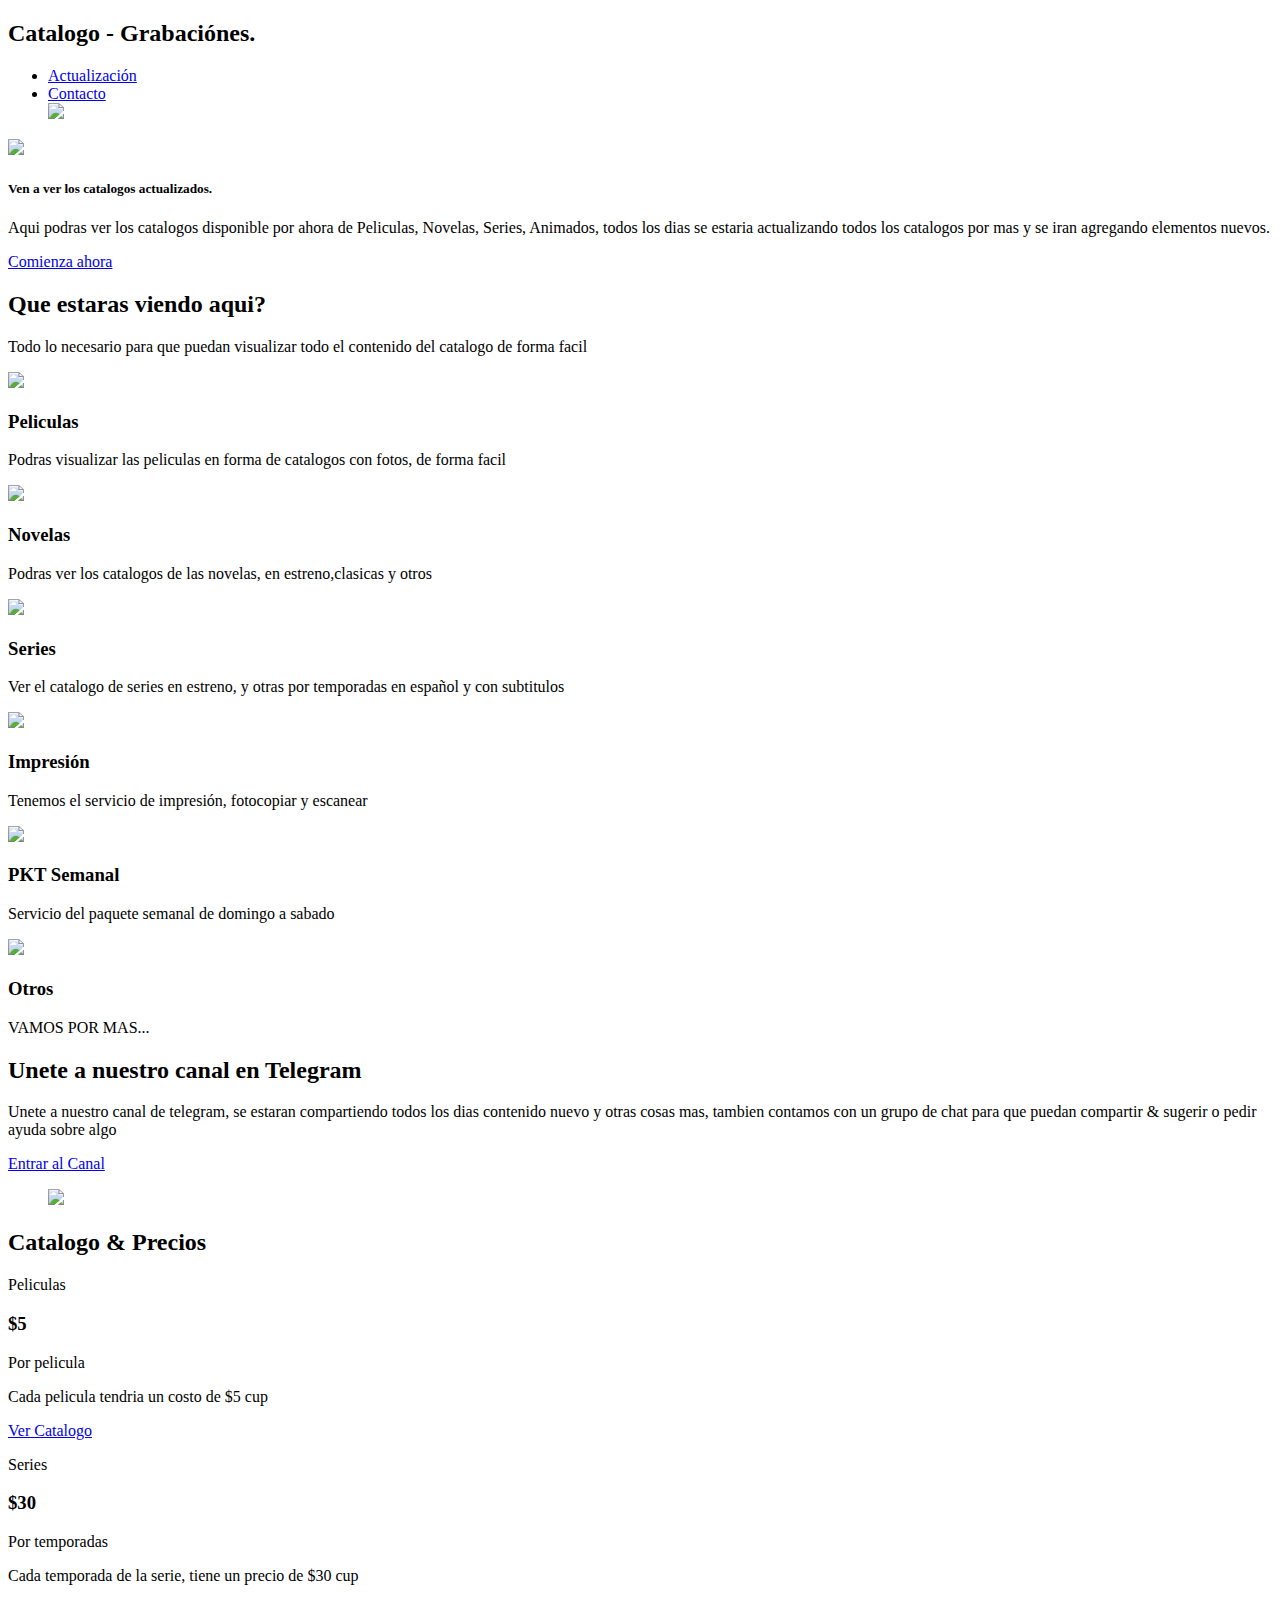
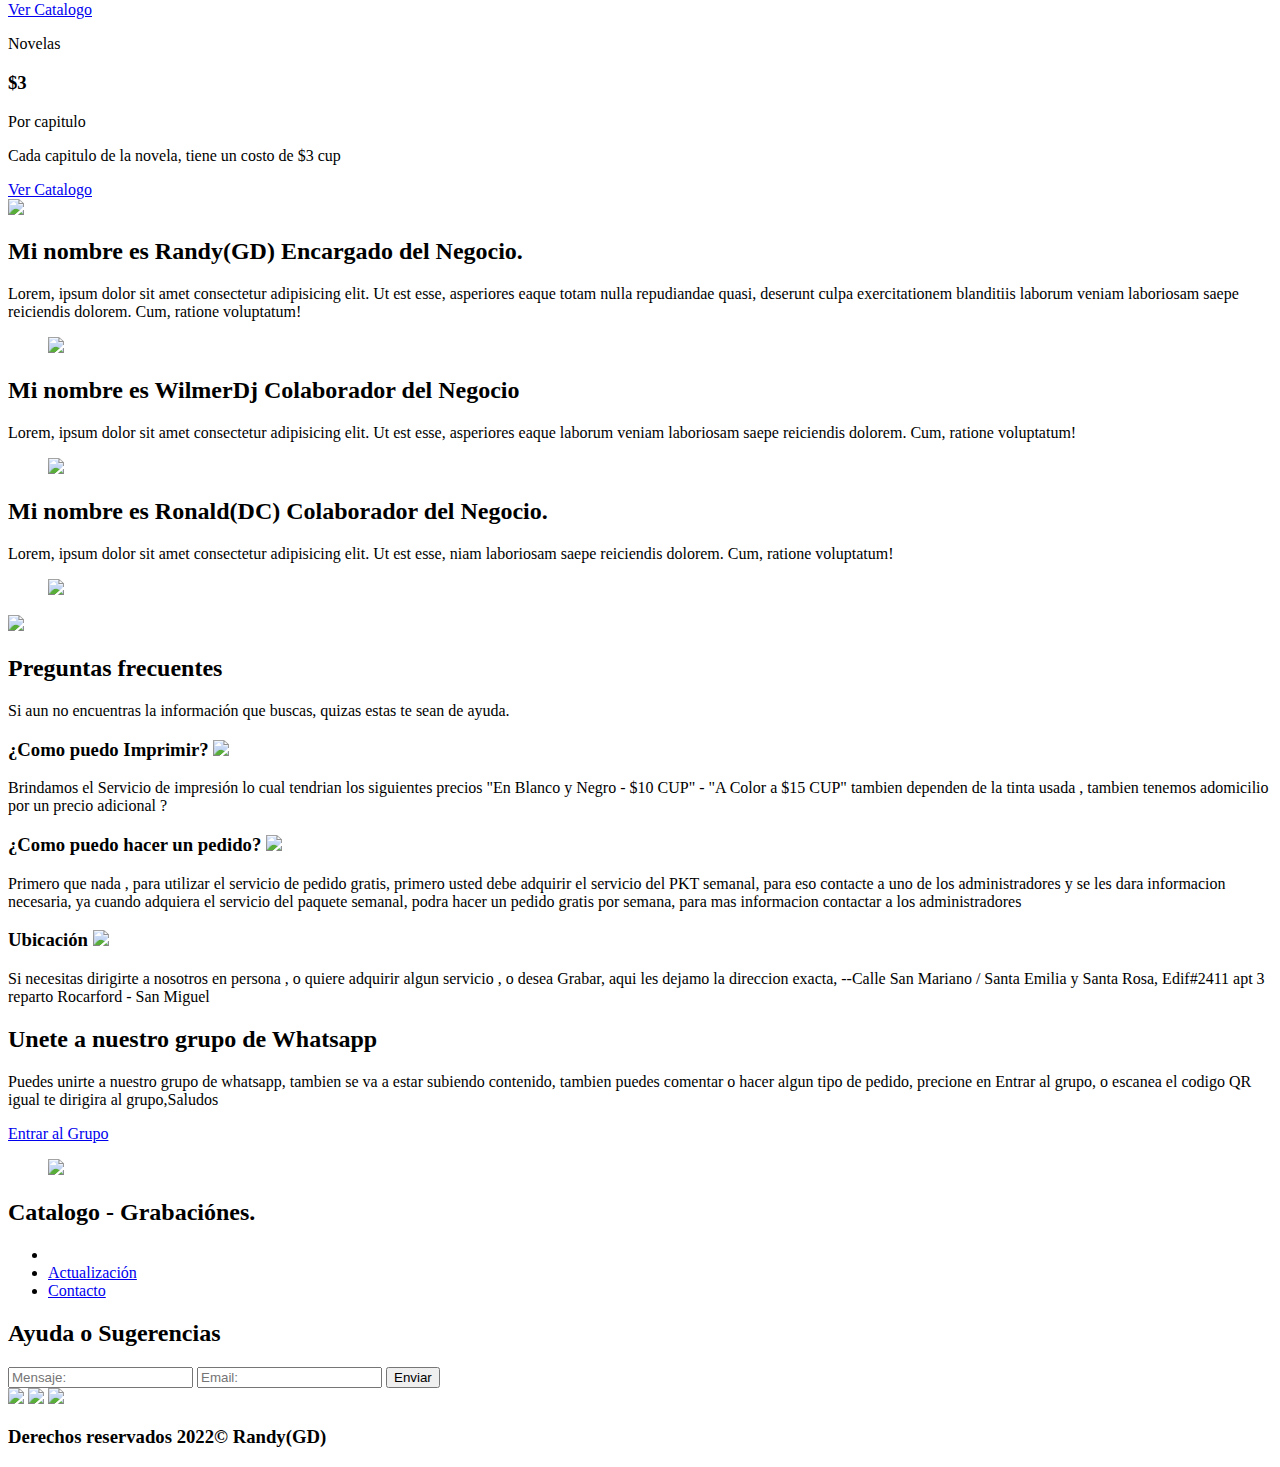
==== index.html @ e76b18c5 "GRABACIONES" ====
<!DOCTYPE html>
<html lang="es">

<head>
    <meta charset="UTF-8">
    <meta http-equiv="X-UA-Compatible" content="IE=edge">
    <meta name="viewport" content="width=device-width, initial-scale=1.0">
    <title>Catalogo & PKT</title>
    <link rel="shortcut icon" href="./images/favicon.png" type="image/x-icon">
    <link rel="stylesheet" href="./css/normalize.css">
    <link rel="stylesheet" href="./css/estilos.css">
    <link rel="stylesheet" href="css/carga.css">
<!--Whatsapp-->
    <!--<link rel="stylesheet" href="../Projecto/css/whats.css">-->
    <!--<link rel="stylesheet" href="https://maxcdn.bootstrapcdn.com/font-awesome/4.5.0/css/font-awesome.min.css">-->
    <!--<link rel="stylesheet" href="../Projecto/css/whats2.css">-->
<!--Cerrando Contenido de Whatsapp-->

    <meta name="theme-color" content="#2091F9">

    <!-- Primary Meta Tags -->
<title>Randy(GD) Catalogo & PKT</title>
<meta name="title" content="Randy(GD) Catalogo & PKT">
<meta name="description" content="Desde Cuba/Habana/San Miguel">

<!-- Open Graph / Facebook -->
<meta property="og:type" content="website">
<meta property="og:url" content="https://t.me/RandyGD">
<meta property="og:title" content="Randy(GD) Catalogo & PKT">
<meta property="og:description" content="Desde Cuba/Habana/San Miguel">
<meta property="og:image" content="https://cdn1.telegram-cdn.org/file/[base64].jpg">

<!-- Twitter -->
<meta property="twitter:card" content="summary_large_image">
<meta property="twitter:url" content="https://t.me/RandyGD">
<meta property="twitter:title" content="Randy(GD) Catalogo & PKT">
<meta property="twitter:description" content="Desde Cuba/Habana/San Miguel">
<meta property="twitter:image" content="https://cdn1.telegram-cdn.org/file/[base64].jpg">
</head>

<body>

<!--Boton flotante de whatsapp

    <div class="nav-bottom">
        <link href="https://fonts.googleapis.com/icon?family=Material+Icons"
   rel="stylesheet">
         <div class="popup-whatsapp fadeIn">
             <div class="content-whatsapp -top"><button type="button" class="closePopup">
                   <i class="material-icons icon-font-color">close</i>
                 </button> 
               
                <p>  <img src="../Projecto/images/secretary.png" width="50">  Hola, ¿en que podemos ayudarle? </p>
                
             </div>
             <div class="content-whatsapp -bottom">
               <input class="whats-input" id="whats-in" type="text" Placeholder="Enviar mensaje..." />
                
                
               
       
                 <button class="send-msPopup" id="send-btn" type="button">
                     <i class="material-icons icon-font-color--black">send</i>
                 </button>

             </div>
         </div>
         <button type="button" id="whats-openPopup" class="whatsapp-button">
             <div class="float" >
<i class="fa fa-whatsapp my-float"></i></div>
         </button>
         <div class="circle-anime"></div>
     </div>
<!-Cerrando Contenido del boton flotate de whatsapp-->




    <div class="contenedor_loader">
        <div class="loader"></div>
    </div>

    <header class="hero">
        <nav class="nav container">
            <div class="nav__logo">
                <h2 class="nav__title">Catalogo - Grabaciónes.</h2>
            </div>

            <ul class="nav__link nav__link--menu">
                <!--<li class="nav__items">
                    <a href="#" class="nav__links">Inicio</a>
                </li>-->
                <li class="nav__items">
                    <a href="paginas/Actualizacion.html" class="nav__links">Actualización</a>
                </li>
                <li class="nav__items">
                    <a href="paginas/Contactos.html" class="nav__links">Contacto</a>
                </li>
                <!--<li class="nav__items">
                    <a href="#" class="nav__links">Blog</a>
                </li>-->

                <img src="./images/close.svg" class="nav__close">
            </ul>

            <div class="nav__menu">
                <img src="./images/menu.svg" class="nav__img">
            </div>
        </nav>

        <section class="hero__container container">
            <div class="contenedor"><h5 class="hero__title">Ven a ver los catalogos actualizados.<span>&#160;</span></h5></div>
            <p class="hero__paragraph">Aqui podras ver los catalogos disponible por ahora de Peliculas, Novelas, Series, Animados, todos los dias se estaria actualizando todos los catalogos por mas y se iran agregando elementos nuevos.</p>
            <a href="#catalogos" class="cta">Comienza ahora</a>
        </section>
    </header>

    <main>
        <section class="container about">
            <h2 class="subtitle">Que estaras viendo aqui?</h2>
            <p class="about__paragraph">Todo lo necesario para que puedan visualizar todo el contenido del catalogo de forma facil</p>

            <div class="about__main">
                <article class="about__icons">
                    <img src="./images/shapes.svg" class="about__icon">
                    <h3 class="about__title">Peliculas</h3>
                    <p class="about__paragrah">Podras visualizar las peliculas en forma de catalogos con fotos, de forma facil</p>
                </article>

                <article class="about__icons">
                    <img src="./images/shapes.svg" class="about__icon">
                    <h3 class="about__title">Novelas</h3>
                    <p class="about__paragrah">Podras ver los catalogos de las novelas, en estreno,clasicas y otros</p>
                </article>

                <article class="about__icons">
                    <img src="./images/shapes.svg" class="about__icon">
                    <h3 class="about__title">Series</h3>
                    <p class="about__paragrah">Ver el catalogo de series en estreno, y otras por temporadas en español y con subtitulos</p>
                </article>

                <article class="about__icons">
                    <img src="./images/shapes.svg" class="about__icon">
                    <h3 class="about__title">Impresión</h3>
                    <p class="about__paragrah">Tenemos el servicio de impresión, fotocopiar y escanear</p>
                </article>

                <article class="about__icons">
                    <img src="./images/shapes.svg" class="about__icon">
                    <h3 class="about__title">PKT Semanal</h3>
                    <p class="about__paragrah">Servicio del paquete semanal de domingo a sabado</p>
                </article>

                <article class="about__icons">
                    <img src="./images/shapes.svg" class="about__icon">
                    <h3 class="about__title">Otros</h3>
                    <p class="about__paragrah">VAMOS POR MAS...</p>
                </article>
            </div>
        </section>

        <section class="knowledge">
            <div class="knowledge__container container">
                <div class="knowledege__texts">
                    <h2 class="subtitle">Unete a nuestro canal en Telegram</h2>
                    <p class="knowledge__paragraph">Unete a nuestro canal de telegram, se estaran compartiendo todos los dias contenido nuevo y otras cosas mas, tambien contamos con un grupo de chat para que puedan compartir & sugerir o pedir ayuda sobre algo</p>
                    <a href="https://t.me/pktsemanalcanal" class="cta">Entrar al Canal</a>                  
                </div>

                <figure class="knowledge__picture">
                    <img src="./images/netflix2.svg" class="knowledge__img">
                </figure>
            </div>
        </section>

        <section class="price container" id="catalogos">
            <h2 class="subtitle">Catalogo & Precios</h2>

            <div class="price__table">
                <div class="price__element">
                    <p class="price__name">Peliculas</p>
                    <h3 class="price__price">$5</h3>

                    <div class="price__items">
                        <p class="price__features">Por pelicula</p>
                        <p class="price__features">Cada pelicula tendria un costo de $5 cup</p>
                    </div>

                    <a href="paginas/CatalogoPeliculas.html" class="price__cta">Ver Catalogo</a>
                </div>


                <div class="price__element price__element--best">
                    <p class="price__name">Series</p>
                    <h3 class="price__price">$30</h3>

                    <div class="price__items">
                        <p class="price__features">Por temporadas</p>
                        <p class="price__features">Cada temporada de la serie, tiene un precio de $30 cup</p>
                    </div>

                    <a href="paginas/CatalogoSeries.html" class="price__cta">Ver Catalogo</a>
                </div>


                <div class="price__element">
                    <p class="price__name">Novelas</p>
                    <h3 class="price__price">$3</h3>

                    <div class="price__items">
                        <p class="price__features">Por capitulo</p>
                        <p class="price__features">Cada capitulo de la novela, tiene un costo de $3 cup</p>
                    </div>

                    <a href="paginas/CatalogoNovelas.html" class="price__cta">Ver Catalogo</a>
                </div>


            </div>
        </section>

        <section class="testimony">
            <div class="testimony__container container">
                <img src="./images/leftarrow.svg" class="testimony__arrow" id="before">

                <section class="testimony__body testimony__body--show" data-id="1">
                    <div class="testimony__texts">
                        <h2 class="subtitle">Mi nombre es Randy(GD) <span class="testimony__course">Encargado del Negocio.</span></h2>
                        <p class="testimony__review">Lorem, ipsum dolor sit amet consectetur adipisicing elit. Ut est
                            esse, asperiores eaque totam nulla repudiandae quasi, deserunt culpa exercitationem
                            blanditiis laborum veniam laboriosam saepe reiciendis dolorem. Cum, ratione voluptatum!</p>
                    </div>

                    <figure class="testimony__picture">
                        <img src="./images/face.jpg" class="testimony__img">
                    </figure>
                </section>

                <section class="testimony__body" data-id="2">
                    <div class="testimony__texts">
                        <h2 class="subtitle">Mi nombre es WilmerDj <span class="testimony__course">Colaborador del Negocio</span></h2>
                        <p class="testimony__review">Lorem, ipsum dolor sit amet consectetur adipisicing elit. Ut est
                            esse, asperiores eaque laborum veniam laboriosam saepe reiciendis dolorem. Cum, ratione
                            voluptatum!</p>
                    </div>

                    <figure class="testimony__picture">
                        <img src="./images/face2.jpg" class="testimony__img">
                    </figure>
                </section>

                <section class="testimony__body" data-id="3">
                    <div class="testimony__texts">
                        <h2 class="subtitle">Mi nombre es Ronald(DC) <span class="testimony__course">Colaborador del Negocio.</span></h2>
                        <p class="testimony__review">Lorem, ipsum dolor sit amet consectetur adipisicing elit. Ut est
                            esse, niam laboriosam saepe reiciendis dolorem. Cum, ratione voluptatum!</p>
                    </div>

                    <figure class="testimony__picture">
                        <img src="./images/face3.jpg" class="testimony__img">
                    </figure>
                </section>

                <!--<section class="testimony__body" data-id="4">
                    <div class="testimony__texts">
                        <h2 class="subtitle">Mi nombre es Kevin Ramirez, <span class="testimony__course">estudiante de
                                CSS.</span></h2>
                        <p class="testimony__review">Lorem, ipsum dolor sit amet consectetur adipisicing elit. Ut est
                            esse, niam laboriosam saepe reiciendis dolorem. Cum, ratione voluptatum!</p>
                    </div>

                    <figure class="testimony__picture">
                        <img src="./images/face4.jpg" class="testimony__img">
                    </figure>
                </section>-->


                <img src="./images/rightarrow.svg" class="testimony__arrow" id="next">
            </div>
        </section>

        <section class="questions container">
            <h2 class="subtitle">Preguntas frecuentes</h2>
            <p class="questions__paragraph">Si aun no encuentras la información que buscas, quizas estas te sean de ayuda.</p>

            <section class="questions__container">
                <article class="questions__padding">
                    <div class="questions__answer">
                        <h3 class="questions__title">¿Como puedo Imprimir?
                            <span class="questions__arrow">
                                <img src="./images/arrow.svg" class="questions__img">
                            </span>
                        </h3>

                        <p class="questions__show">Brindamos el Servicio de impresión lo cual tendrian los siguientes precios "En Blanco y Negro - $10 CUP" - "A Color a $15 CUP" tambien dependen de la tinta usada , tambien tenemos adomicilio por un precio adicional ?</p>
                    </div>
                </article>

                <article class="questions__padding">
                    <div class="questions__answer">
                        <h3 class="questions__title">¿Como puedo hacer un pedido?
                            <span class="questions__arrow">
                                <img src="./images/arrow.svg" class="questions__img">
                            </span>
                        </h3>

                        <p class="questions__show">Primero que nada , para utilizar el servicio de pedido gratis, primero usted debe adquirir el servicio del PKT semanal, para eso contacte a uno de los administradores y se les dara informacion necesaria, ya cuando adquiera el servicio del paquete semanal, podra hacer un pedido gratis por semana, para mas informacion contactar a los administradores</p>
                    </div>
                </article>

                <article class="questions__padding">
                    <div class="questions__answer">
                        <h3 class="questions__title">Ubicación
                            <span class="questions__arrow">
                                <img src="./images/arrow.svg" class="questions__img">
                            </span>
                        </h3>

                        <p class="questions__show">Si necesitas dirigirte a nosotros en persona , o quiere adquirir algun servicio , o desea Grabar, aqui les dejamo la direccion exacta, --Calle San Mariano / Santa Emilia y Santa Rosa, Edif#2411 apt 3 reparto Rocarford - San Miguel</p>
                    </div>
                </article>
            </section>

            <section class="questions__offer">
                <h2 class="subtitle">Unete a nuestro grupo de Whatsapp</h2>
                <p class="questions__copy">Puedes unirte a nuestro grupo de whatsapp, tambien se va a estar subiendo contenido, tambien puedes comentar o hacer algun tipo de pedido, precione en Entrar al grupo, o escanea el codigo QR igual te dirigira al grupo,Saludos</p>
                <a href="https://chat.whatsapp.com/DZF0BkymmqyH5mdgAnAcQ5" class="cta">Entrar al Grupo</a>
                <figure class="questions__picture">
                    <img src="./images/qrwhatsapp.png" class="knowledge__img">
                </figure>
            </section>
        </section>
    </main>

    <footer class="footer">
        <section class="footer__container container">
            <nav class="nav nav--footer">
                <h2 class="footer__title">Catalogo - Grabaciónes.</h2>

                <ul class="nav__link nav__link--footer">
                    <li class="nav__items">
                        <!--<a href="#" class="nav__links">Inicio</a>
                    </li>-->
                    <li class="nav__items">
                        <a href="paginas/Actualizacion.html" class="nav__links">Actualización
                    </li>
                    <li class="nav__items">
                        <a href="paginas/Contactos.html" class="nav__links">Contacto</a>
                    <!--</li>
                    <li class="nav__items">
                        <a href="#" class="nav__links">Blog</a>
                    </li>-->
                </ul>
            </nav>

            <form class="footer__form" action="https://formspree.io/f/xknevlpk"
            method="POST">
                <h2 class="footer__newsletter">Ayuda o Sugerencias</h2>
                <div class="footer__inputs">
                    
                    <input type="message" placeholder="Mensaje:" class="footer__input" name="message">
                    <input type="email" placeholder="Email:" class="footer__input" name="email">
                    <input type="submit" value="Enviar" class="footer__submit">
                </div>
            </form>
        </section>

        <section class="footer__copy container">
            <div class="footer__social">
                <a href="#" class="footer__icons"><img src="./images/facebook.svg" class="footer__img"></a>
                <a href="https://t.me/RandyGD" class="footer__icons"><img src="./images/twitter.svg" class="footer__img"></a>
                <a href="https://wa.me/55365670" class="footer__icons"><img src="./images/youtube.svg" class="footer__img"></a>
            </div>

            <h3 class="footer__copyright">Derechos reservados 2022&copy; Randy(GD)</h3>
        </section>
    </footer>

    <script src="./js/slider.js"></script>
    <script src="./js/questions.js"></script>
    <script src="./js/menu.js"></script>
    <script src="js/carga.js"></script>
    <script  src="../Projecto/js/whatsapp.js"></script>
    <script src="https://cdn.jsdelivr.net/npm/sweetalert2@9"></script>
    <script src="js/notificacion.js"></script>
</body>

</html>
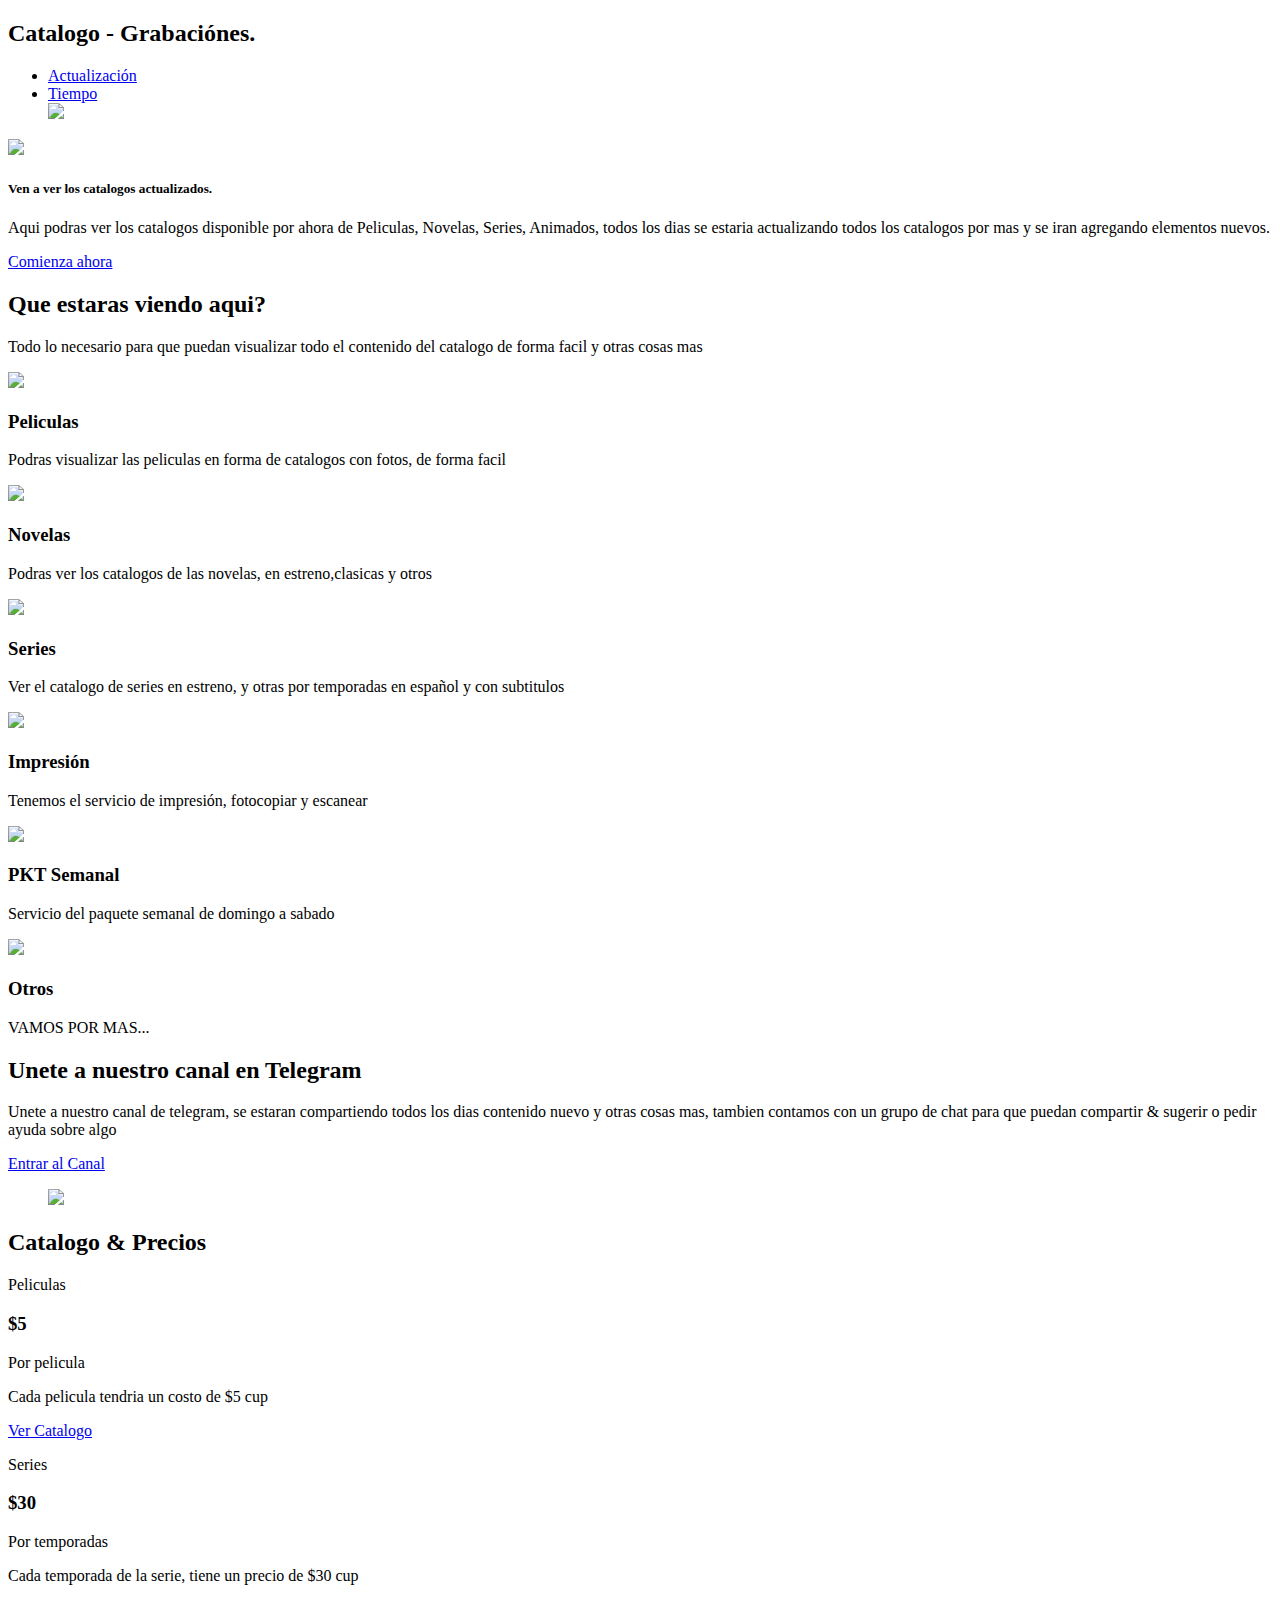
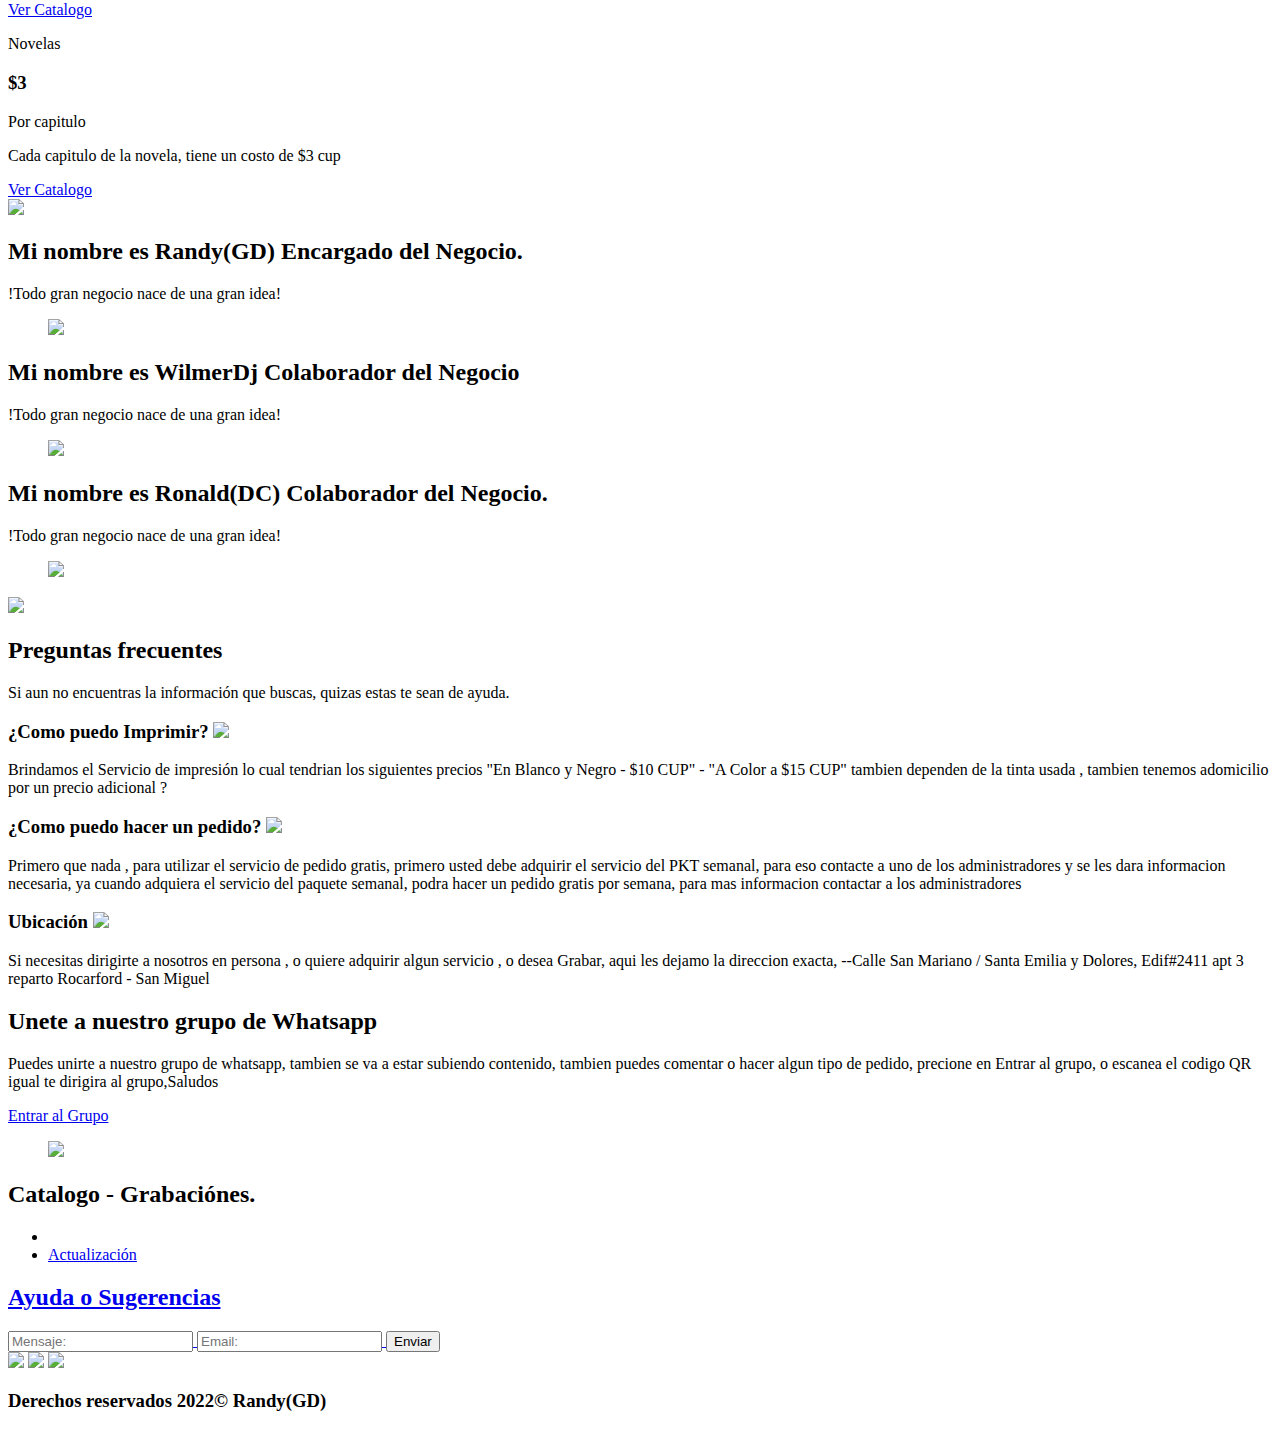
==== commit 0f8ded47: "PKT" ====
--- a/index.html
+++ b/index.html
@@ -10,11 +10,10 @@
     <link rel="stylesheet" href="./css/normalize.css">
     <link rel="stylesheet" href="./css/estilos.css">
     <link rel="stylesheet" href="css/carga.css">
-<!--Whatsapp-->
-    <!--<link rel="stylesheet" href="../Projecto/css/whats.css">-->
-    <!--<link rel="stylesheet" href="https://maxcdn.bootstrapcdn.com/font-awesome/4.5.0/css/font-awesome.min.css">-->
-    <!--<link rel="stylesheet" href="../Projecto/css/whats2.css">-->
-<!--Cerrando Contenido de Whatsapp-->
+
+
+<!--Boton ir arriba-->
+<script src="https://kit.fontawesome.com/41bcea2ae3.js" crossorigin="anonymous"></script>
 
     <meta name="theme-color" content="#2091F9">
 
@@ -94,7 +93,7 @@
                     <a href="paginas/Actualizacion.html" class="nav__links">Actualización</a>
                 </li>
                 <li class="nav__items">
-                    <a href="paginas/Contactos.html" class="nav__links">Contacto</a>
+                    <a href="paginas/hora.html" class="nav__links">Tiempo</a>
                 </li>
                 <!--<li class="nav__items">
                     <a href="#" class="nav__links">Blog</a>
@@ -118,7 +117,7 @@
     <main>
         <section class="container about">
             <h2 class="subtitle">Que estaras viendo aqui?</h2>
-            <p class="about__paragraph">Todo lo necesario para que puedan visualizar todo el contenido del catalogo de forma facil</p>
+            <p class="about__paragraph">Todo lo necesario para que puedan visualizar todo el contenido del catalogo de forma facil y otras cosas mas</p>
 
             <div class="about__main">
                 <article class="about__icons">
@@ -226,9 +225,7 @@
                 <section class="testimony__body testimony__body--show" data-id="1">
                     <div class="testimony__texts">
                         <h2 class="subtitle">Mi nombre es Randy(GD) <span class="testimony__course">Encargado del Negocio.</span></h2>
-                        <p class="testimony__review">Lorem, ipsum dolor sit amet consectetur adipisicing elit. Ut est
-                            esse, asperiores eaque totam nulla repudiandae quasi, deserunt culpa exercitationem
-                            blanditiis laborum veniam laboriosam saepe reiciendis dolorem. Cum, ratione voluptatum!</p>
+                        <p class="testimony__review">!Todo gran negocio nace de una gran idea!</p>
                     </div>
 
                     <figure class="testimony__picture">
@@ -239,9 +236,7 @@
                 <section class="testimony__body" data-id="2">
                     <div class="testimony__texts">
                         <h2 class="subtitle">Mi nombre es WilmerDj <span class="testimony__course">Colaborador del Negocio</span></h2>
-                        <p class="testimony__review">Lorem, ipsum dolor sit amet consectetur adipisicing elit. Ut est
-                            esse, asperiores eaque laborum veniam laboriosam saepe reiciendis dolorem. Cum, ratione
-                            voluptatum!</p>
+                        <p class="testimony__review">!Todo gran negocio nace de una gran idea!</p>
                     </div>
 
                     <figure class="testimony__picture">
@@ -252,8 +247,7 @@
                 <section class="testimony__body" data-id="3">
                     <div class="testimony__texts">
                         <h2 class="subtitle">Mi nombre es Ronald(DC) <span class="testimony__course">Colaborador del Negocio.</span></h2>
-                        <p class="testimony__review">Lorem, ipsum dolor sit amet consectetur adipisicing elit. Ut est
-                            esse, niam laboriosam saepe reiciendis dolorem. Cum, ratione voluptatum!</p>
+                        <p class="testimony__review">!Todo gran negocio nace de una gran idea!</p>
                     </div>
 
                     <figure class="testimony__picture">
@@ -316,7 +310,7 @@
                             </span>
                         </h3>
 
-                        <p class="questions__show">Si necesitas dirigirte a nosotros en persona , o quiere adquirir algun servicio , o desea Grabar, aqui les dejamo la direccion exacta, --Calle San Mariano / Santa Emilia y Santa Rosa, Edif#2411 apt 3 reparto Rocarford - San Miguel</p>
+                        <p class="questions__show">Si necesitas dirigirte a nosotros en persona , o quiere adquirir algun servicio , o desea Grabar, aqui les dejamo la direccion exacta, --Calle San Mariano / Santa Emilia y Dolores, Edif#2411 apt 3 reparto Rocarford - San Miguel</p>
                     </div>
                 </article>
             </section>
@@ -332,6 +326,7 @@
         </section>
     </main>
 
+
     <footer class="footer">
         <section class="footer__container container">
             <nav class="nav nav--footer">
@@ -344,9 +339,9 @@
                     <li class="nav__items">
                         <a href="paginas/Actualizacion.html" class="nav__links">Actualización
                     </li>
-                    <li class="nav__items">
+                    <!--<li class="nav__items">
                         <a href="paginas/Contactos.html" class="nav__links">Contacto</a>
-                    <!--</li>
+                    </li>
                     <li class="nav__items">
                         <a href="#" class="nav__links">Blog</a>
                     </li>-->
@@ -383,6 +378,7 @@
     <script  src="../Projecto/js/whatsapp.js"></script>
     <script src="https://cdn.jsdelivr.net/npm/sweetalert2@9"></script>
     <script src="js/notificacion.js"></script>
+
 </body>
 
-</html>+</html>
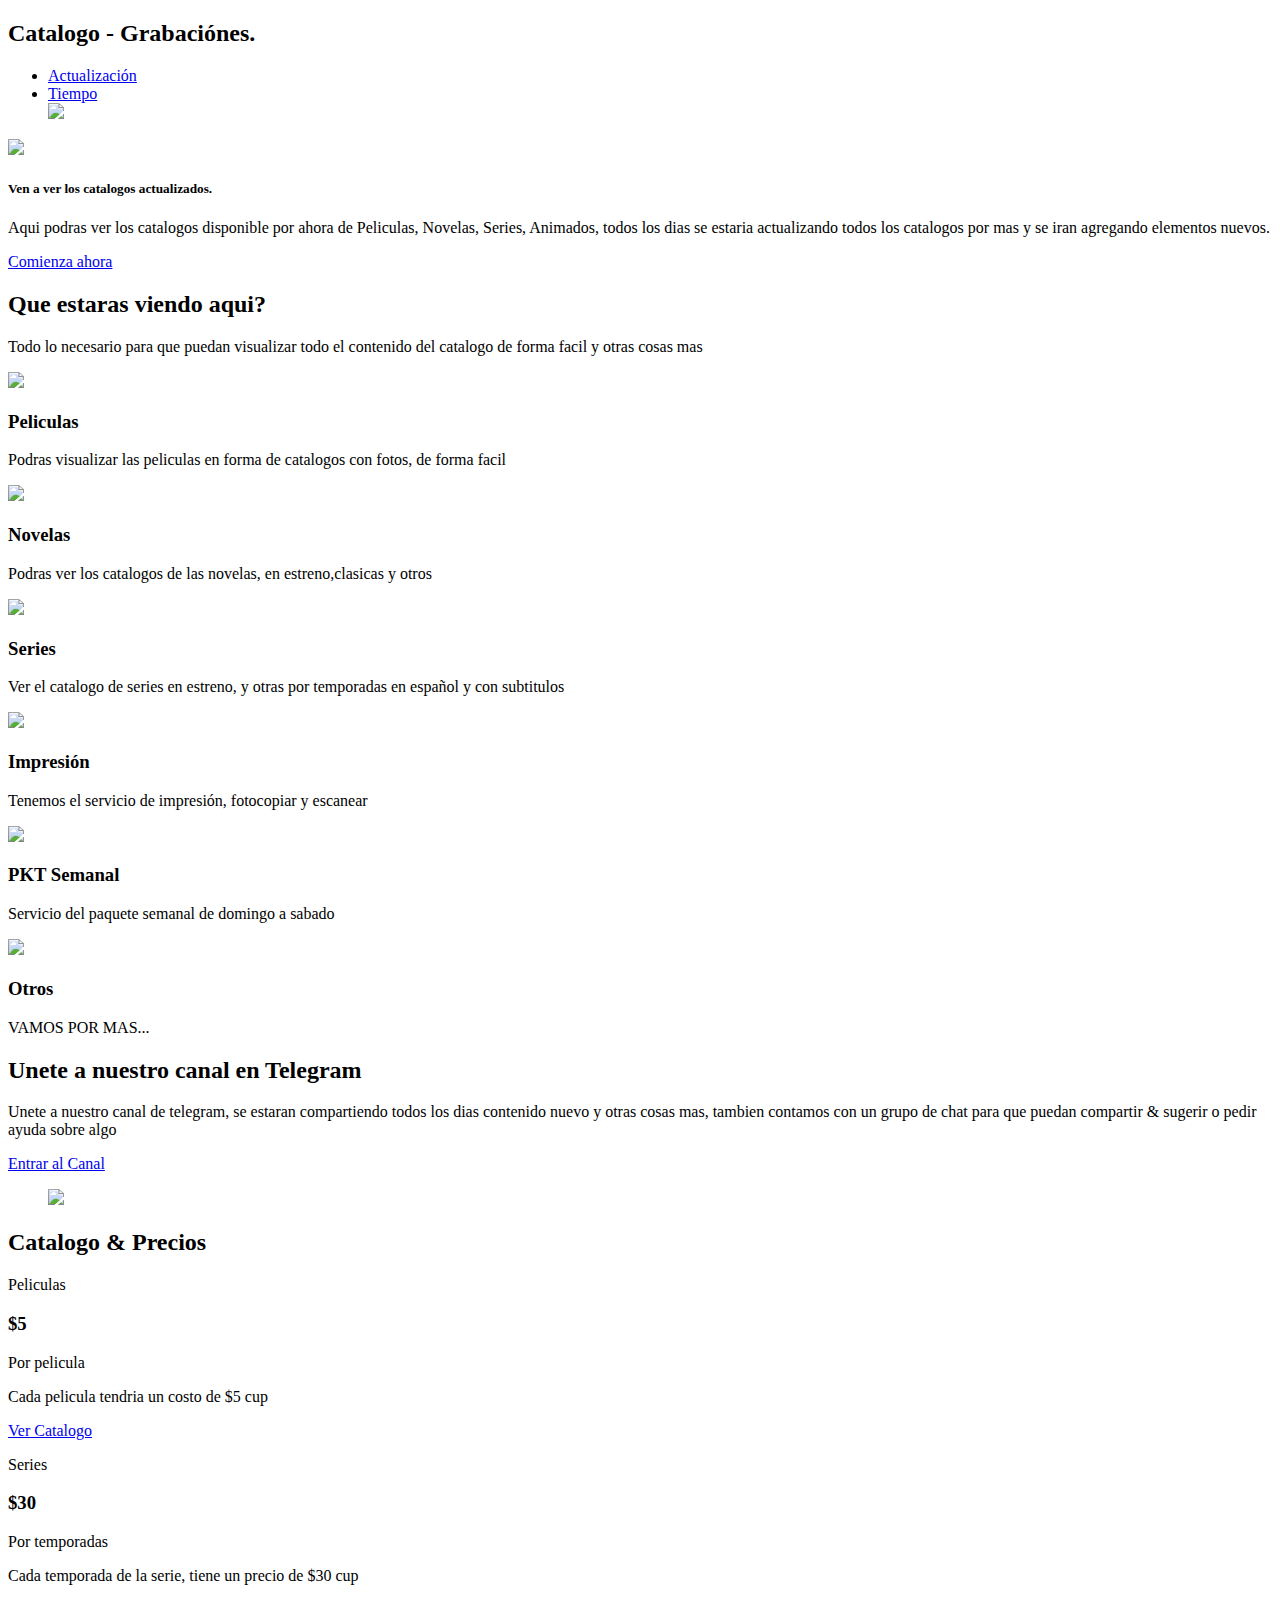
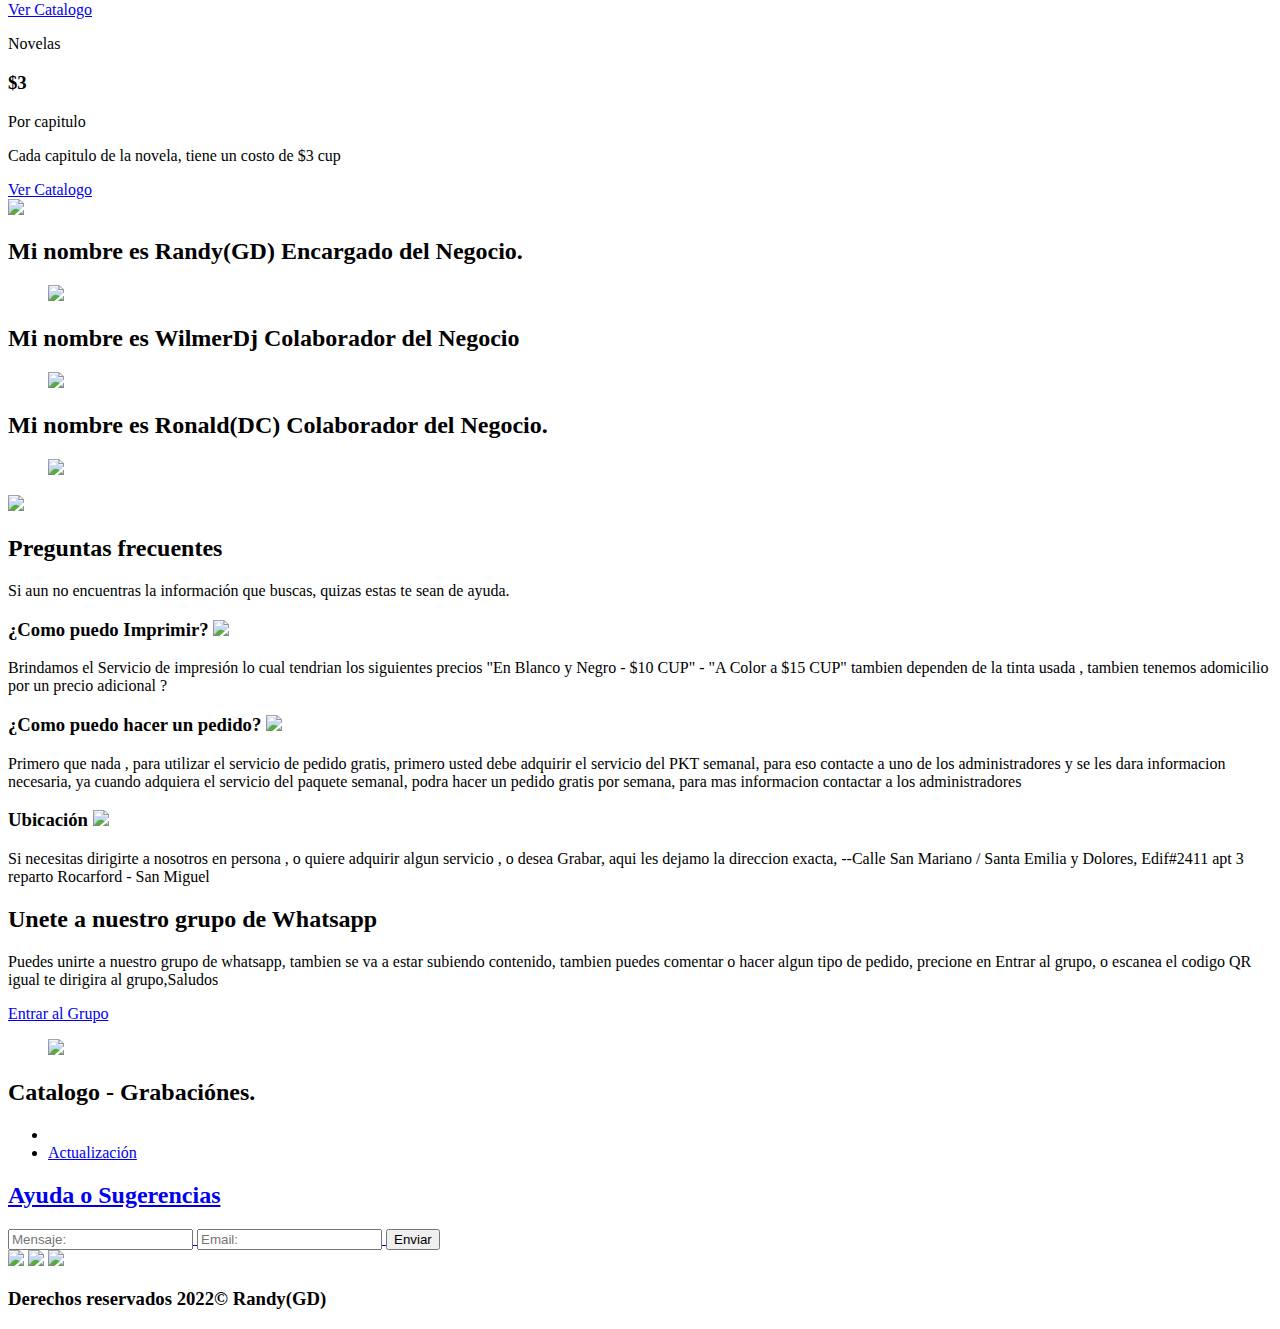
==== commit 483148d4: "PKT" ====
--- a/index.html
+++ b/index.html
@@ -225,7 +225,9 @@
                 <section class="testimony__body testimony__body--show" data-id="1">
                     <div class="testimony__texts">
                         <h2 class="subtitle">Mi nombre es Randy(GD) <span class="testimony__course">Encargado del Negocio.</span></h2>
-                        <p class="testimony__review">!Todo gran negocio nace de una gran idea!</p>
+                        <!--<p class="testimony__review">Lorem, ipsum dolor sit amet consectetur adipisicing elit. Ut est
+                            esse, asperiores eaque totam nulla repudiandae quasi, deserunt culpa exercitationem
+                            blanditiis laborum veniam laboriosam saepe reiciendis dolorem. Cum, ratione voluptatum!</p>-->
                     </div>
 
                     <figure class="testimony__picture">
@@ -236,7 +238,9 @@
                 <section class="testimony__body" data-id="2">
                     <div class="testimony__texts">
                         <h2 class="subtitle">Mi nombre es WilmerDj <span class="testimony__course">Colaborador del Negocio</span></h2>
-                        <p class="testimony__review">!Todo gran negocio nace de una gran idea!</p>
+                        <!--<p class="testimony__review">Lorem, ipsum dolor sit amet consectetur adipisicing elit. Ut est
+                            esse, asperiores eaque laborum veniam laboriosam saepe reiciendis dolorem. Cum, ratione
+                            voluptatum!</p>-->
                     </div>
 
                     <figure class="testimony__picture">
@@ -247,7 +251,8 @@
                 <section class="testimony__body" data-id="3">
                     <div class="testimony__texts">
                         <h2 class="subtitle">Mi nombre es Ronald(DC) <span class="testimony__course">Colaborador del Negocio.</span></h2>
-                        <p class="testimony__review">!Todo gran negocio nace de una gran idea!</p>
+                        <!--<p class="testimony__review">Lorem, ipsum dolor sit amet consectetur adipisicing elit. Ut est
+                            esse, niam laboriosam saepe reiciendis dolorem. Cum, ratione voluptatum!</p>-->
                     </div>
 
                     <figure class="testimony__picture">
@@ -381,4 +386,4 @@
 
 </body>
 
-</html>
+</html>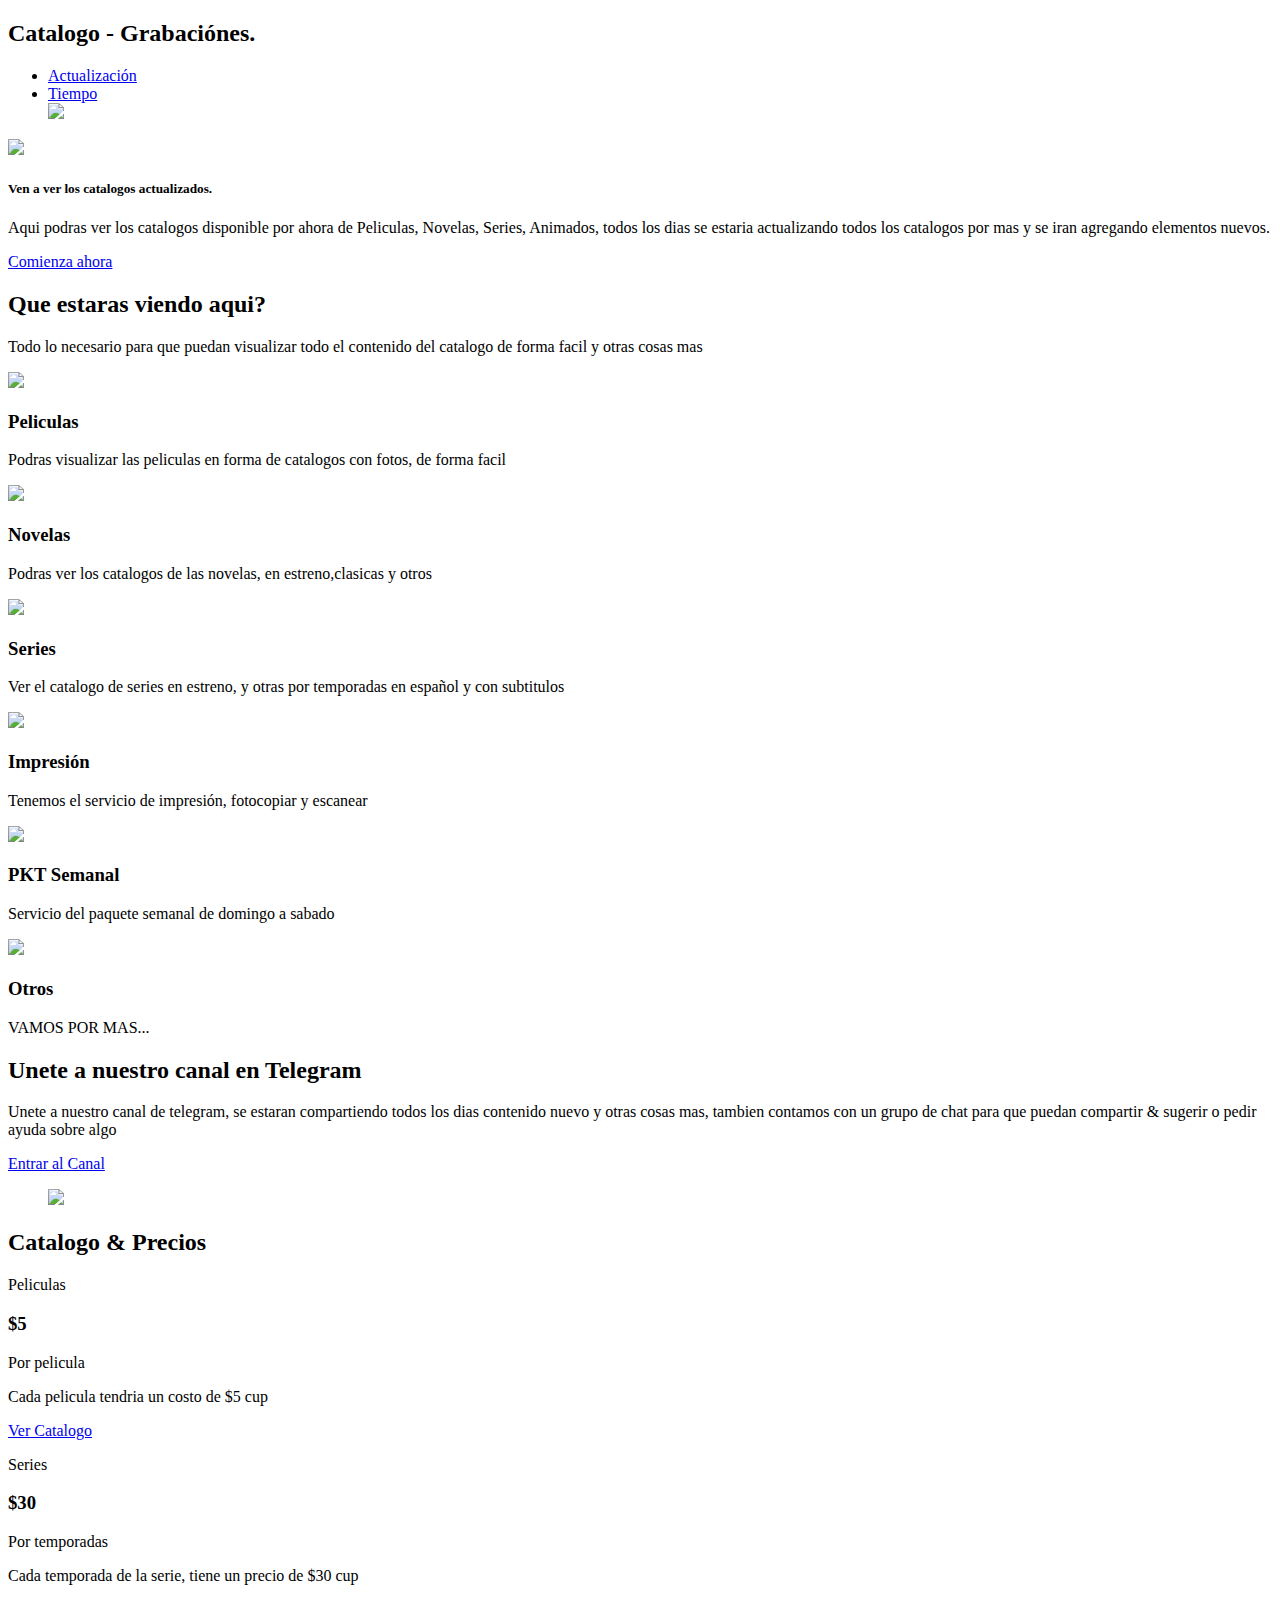
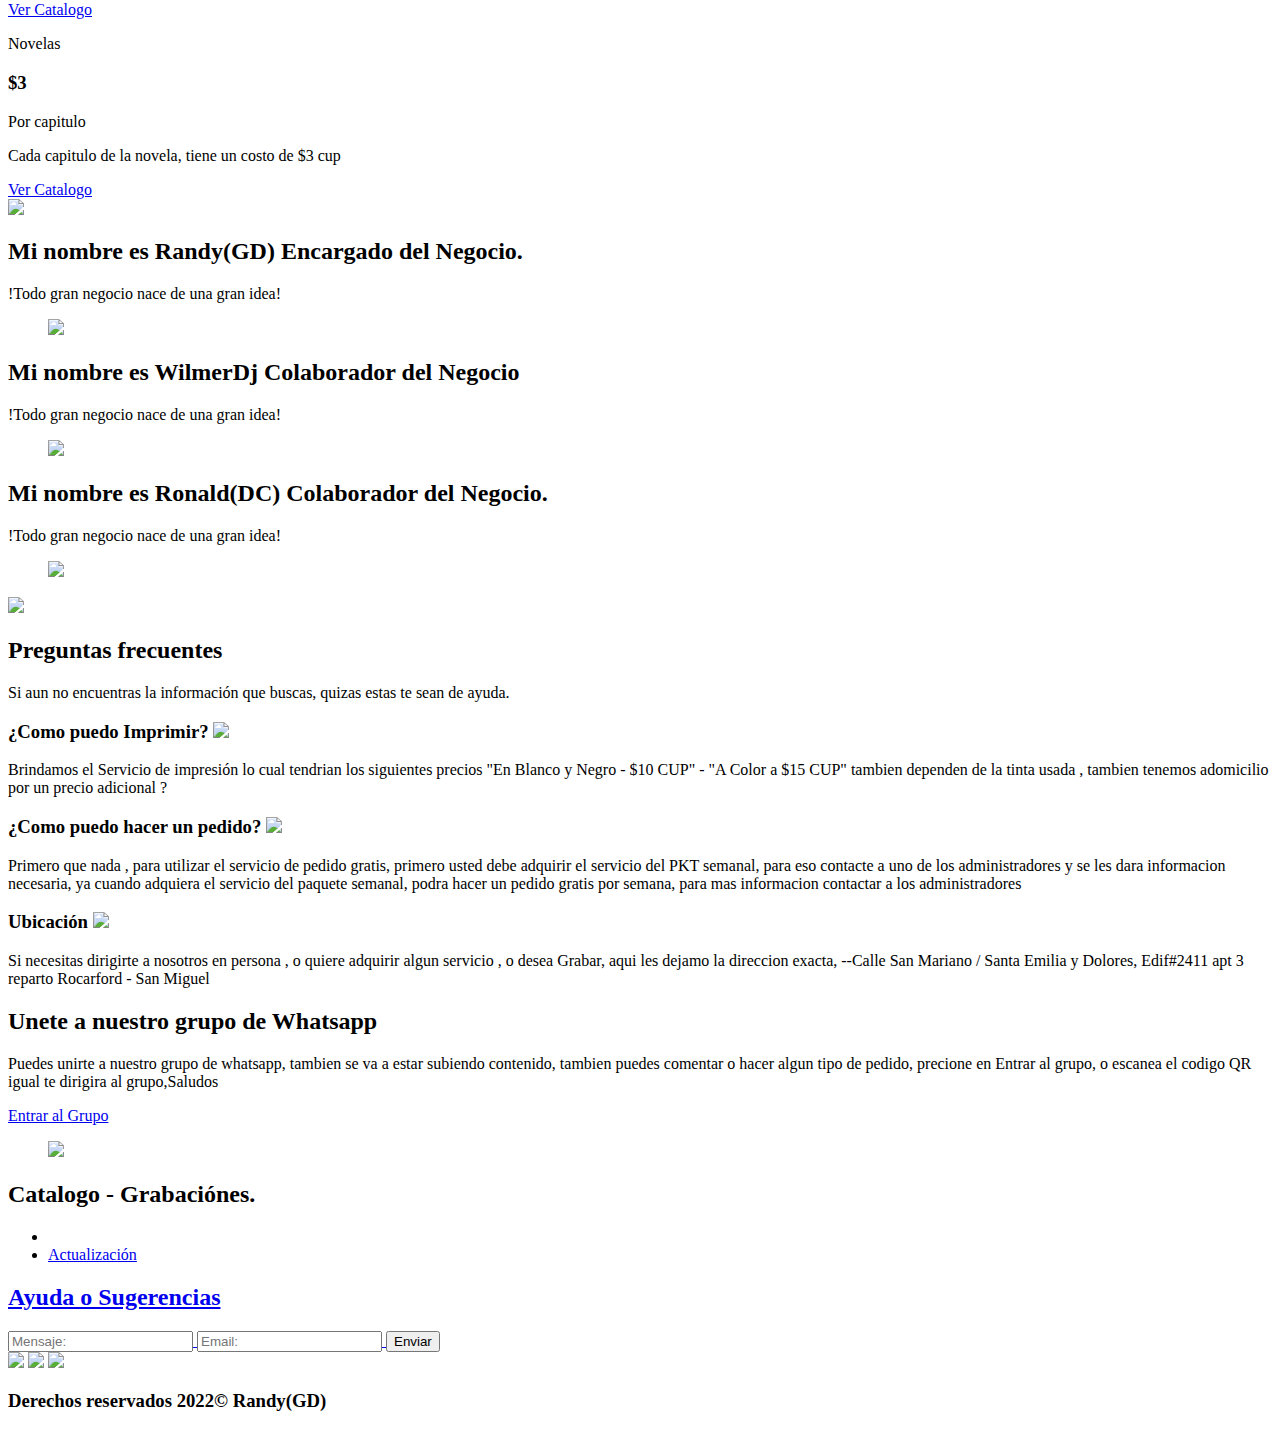
==== commit 1b3373b3: "Merge branch 'main' of https://github.com/RandyGD/randygd.github.io" ====
--- a/index.html
+++ b/index.html
@@ -225,9 +225,7 @@
                 <section class="testimony__body testimony__body--show" data-id="1">
                     <div class="testimony__texts">
                         <h2 class="subtitle">Mi nombre es Randy(GD) <span class="testimony__course">Encargado del Negocio.</span></h2>
-                        <!--<p class="testimony__review">Lorem, ipsum dolor sit amet consectetur adipisicing elit. Ut est
-                            esse, asperiores eaque totam nulla repudiandae quasi, deserunt culpa exercitationem
-                            blanditiis laborum veniam laboriosam saepe reiciendis dolorem. Cum, ratione voluptatum!</p>-->
+                        <p class="testimony__review">!Todo gran negocio nace de una gran idea!</p>
                     </div>
 
                     <figure class="testimony__picture">
@@ -238,9 +236,7 @@
                 <section class="testimony__body" data-id="2">
                     <div class="testimony__texts">
                         <h2 class="subtitle">Mi nombre es WilmerDj <span class="testimony__course">Colaborador del Negocio</span></h2>
-                        <!--<p class="testimony__review">Lorem, ipsum dolor sit amet consectetur adipisicing elit. Ut est
-                            esse, asperiores eaque laborum veniam laboriosam saepe reiciendis dolorem. Cum, ratione
-                            voluptatum!</p>-->
+                        <p class="testimony__review">!Todo gran negocio nace de una gran idea!</p>
                     </div>
 
                     <figure class="testimony__picture">
@@ -251,8 +247,7 @@
                 <section class="testimony__body" data-id="3">
                     <div class="testimony__texts">
                         <h2 class="subtitle">Mi nombre es Ronald(DC) <span class="testimony__course">Colaborador del Negocio.</span></h2>
-                        <!--<p class="testimony__review">Lorem, ipsum dolor sit amet consectetur adipisicing elit. Ut est
-                            esse, niam laboriosam saepe reiciendis dolorem. Cum, ratione voluptatum!</p>-->
+                        <p class="testimony__review">!Todo gran negocio nace de una gran idea!</p>
                     </div>
 
                     <figure class="testimony__picture">
@@ -386,4 +381,4 @@
 
 </body>
 
-</html>+</html>
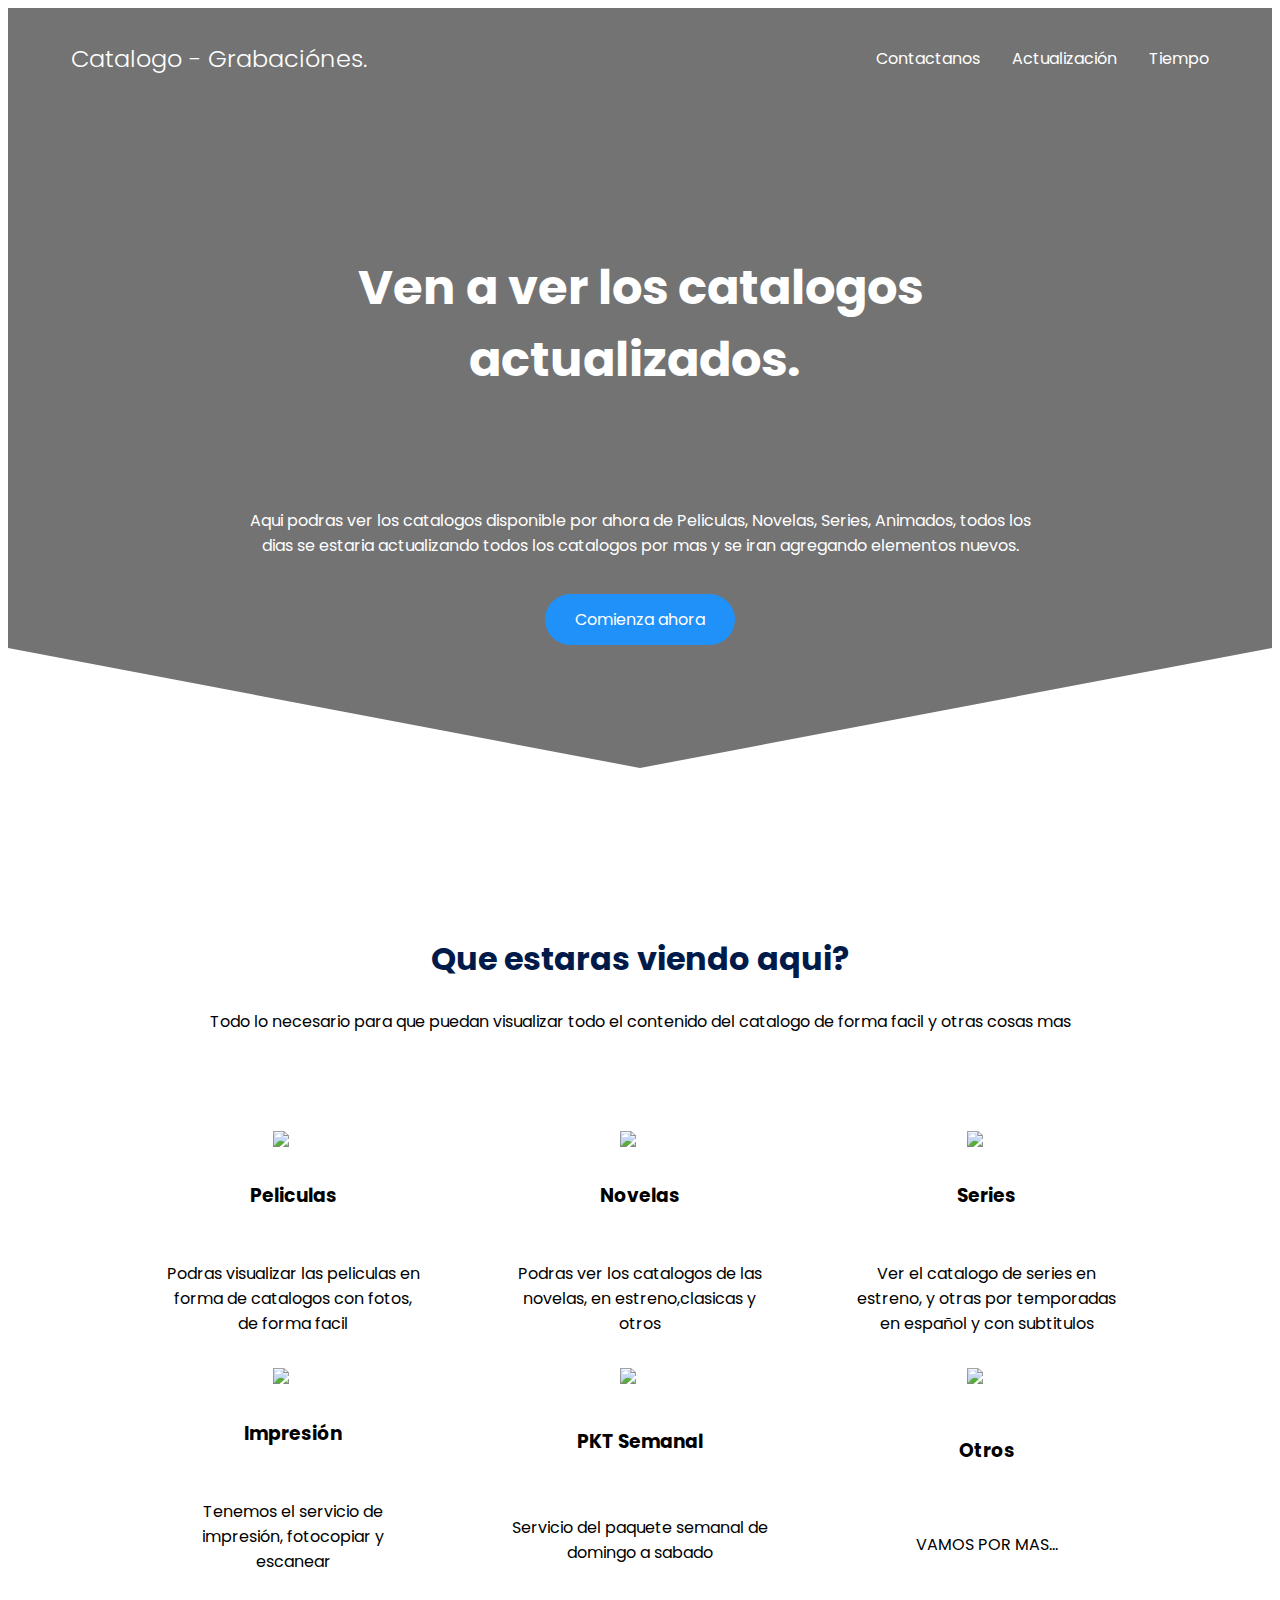
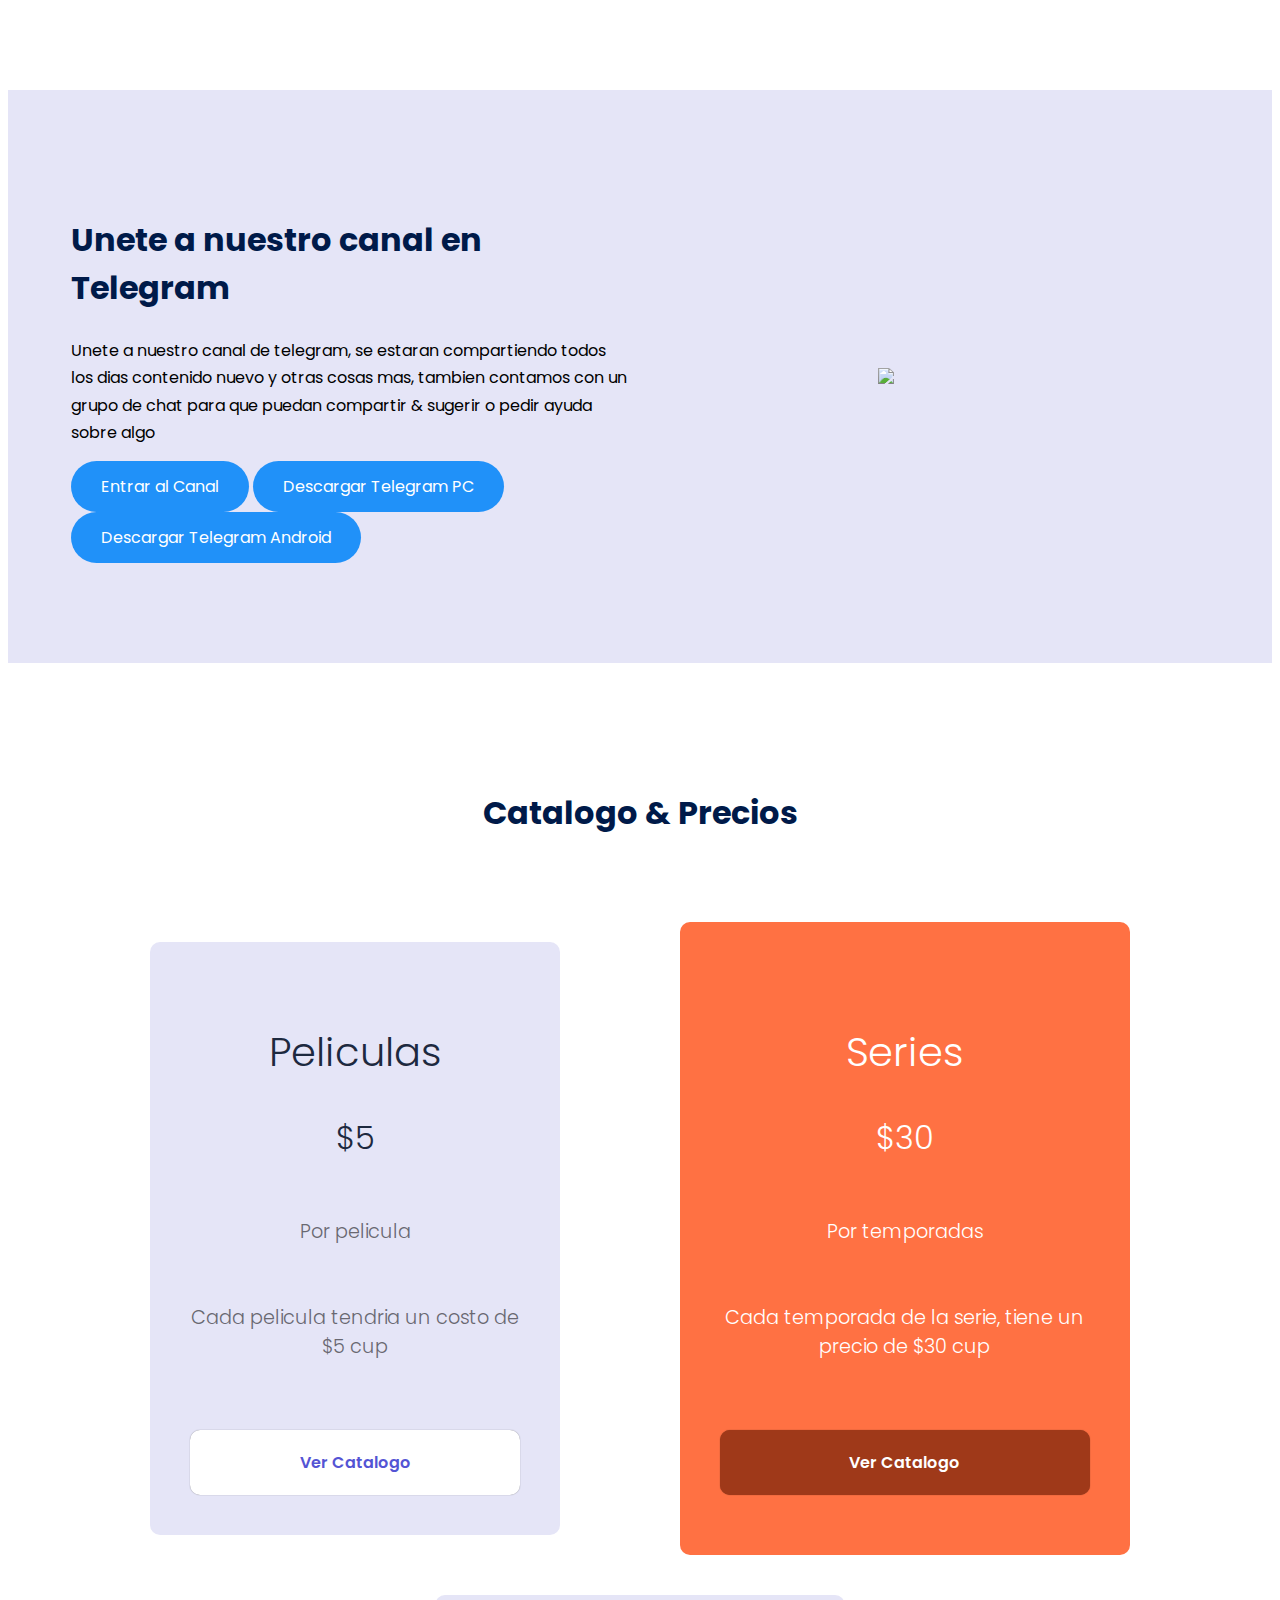
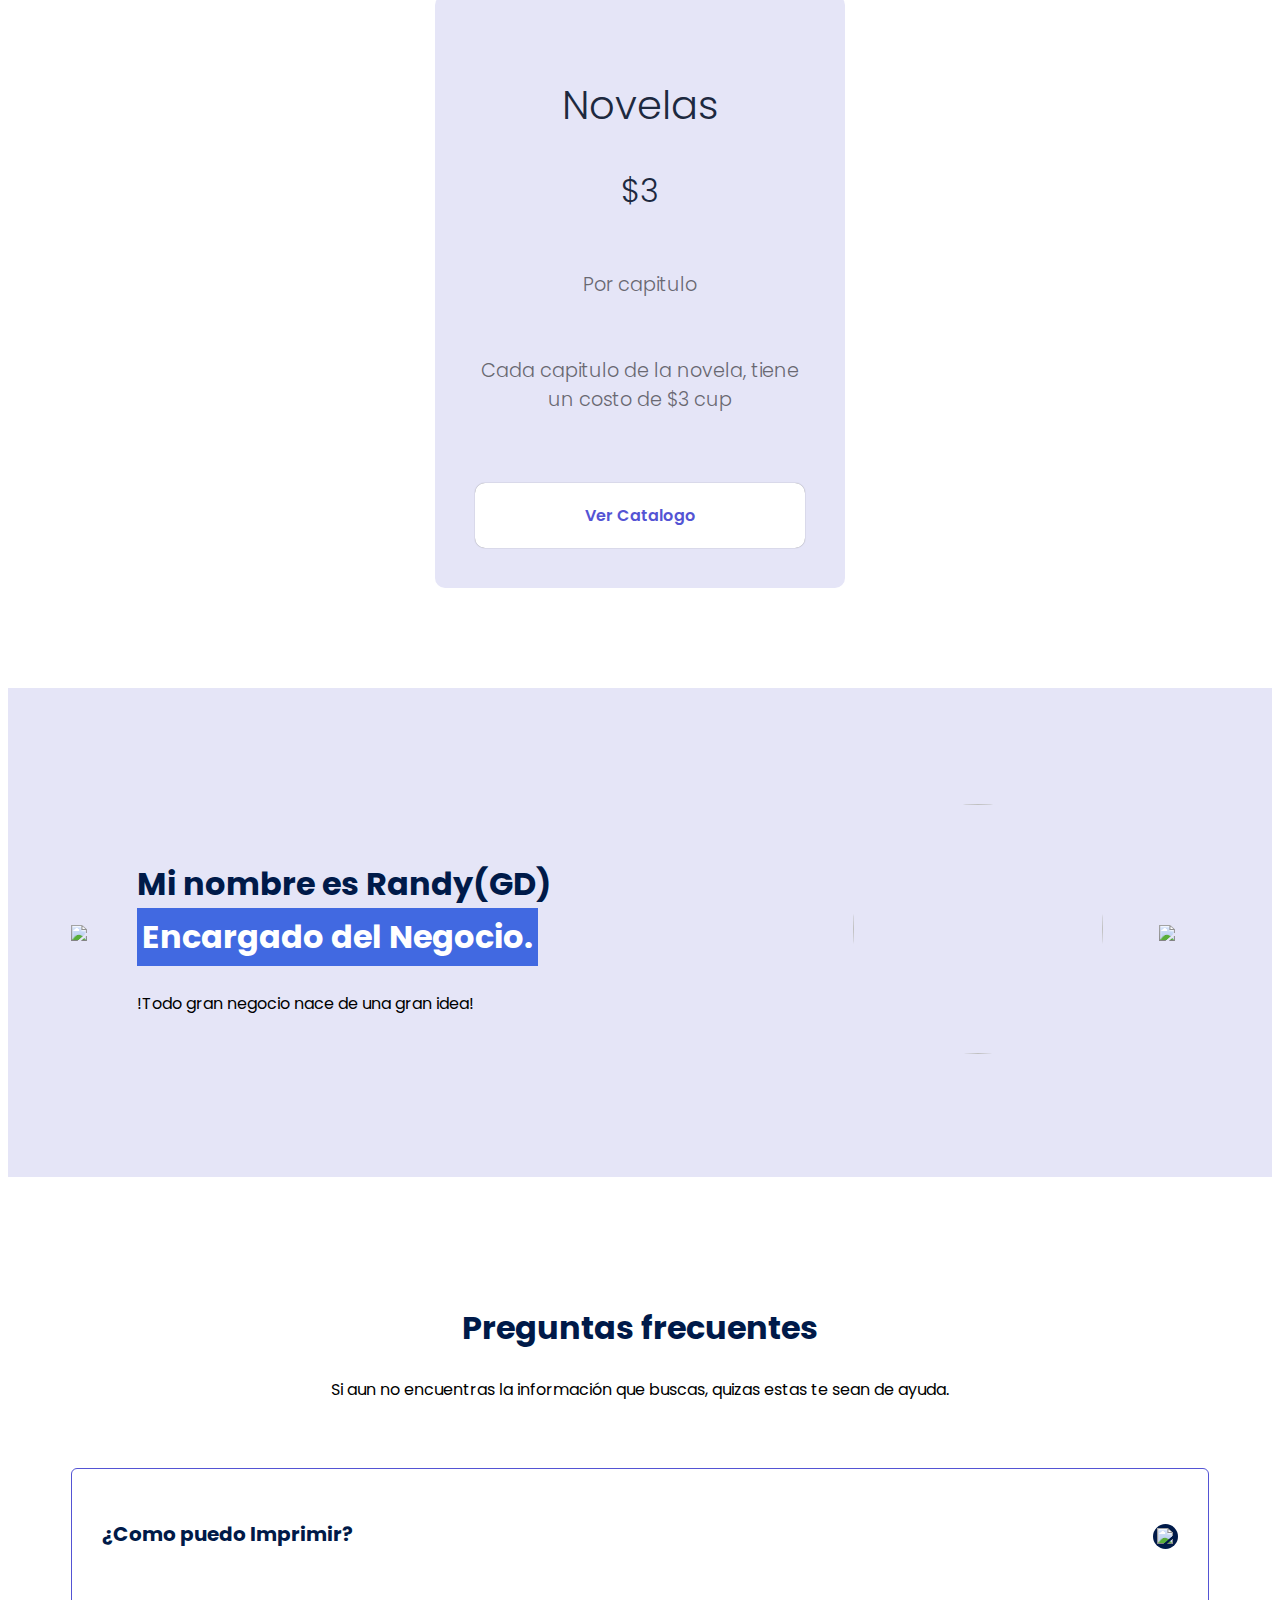
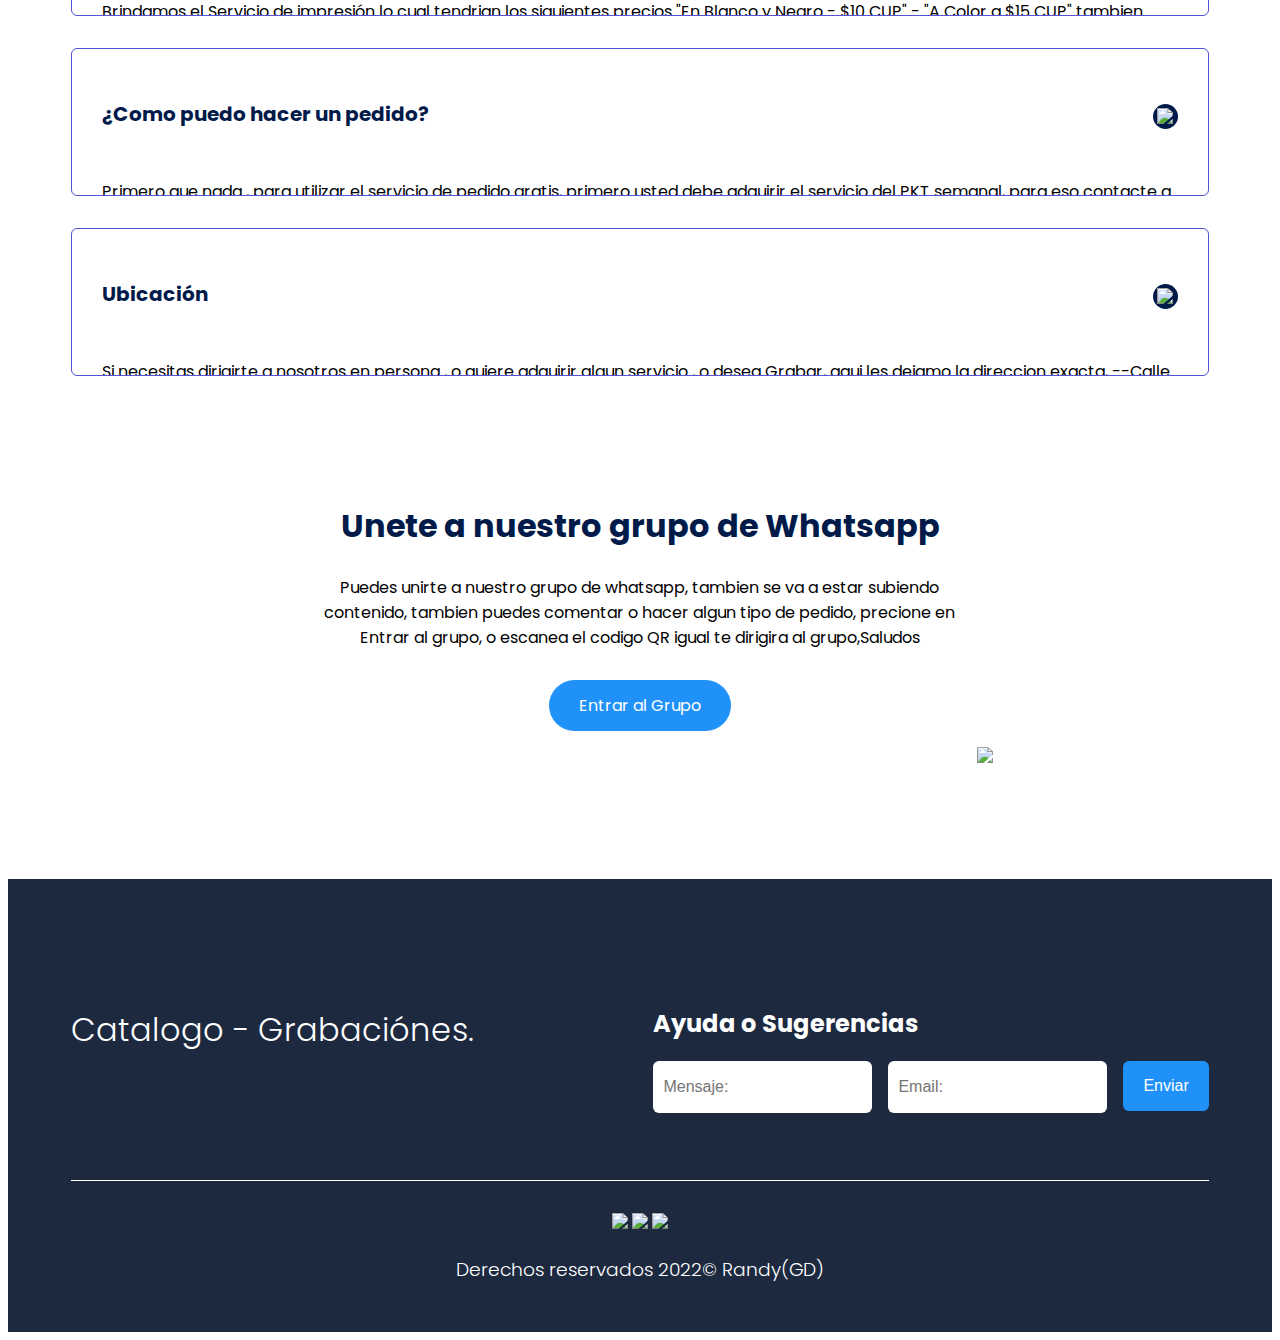
==== commit 34b8bee6: "PKT" ====
--- a/index.html
+++ b/index.html
@@ -38,6 +38,7 @@
 </head>
 
 <body>
+    
 
 <!--Boton flotante de whatsapp
 
@@ -86,9 +87,9 @@
             </div>
 
             <ul class="nav__link nav__link--menu">
-                <!--<li class="nav__items">
-                    <a href="#" class="nav__links">Inicio</a>
-                </li>-->
+                <li class="nav__items">
+                    <a href="paginas/Contact.html" class="nav__links">Contactanos</a>
+                </li>
                 <li class="nav__items">
                     <a href="paginas/Actualizacion.html" class="nav__links">Actualización</a>
                 </li>
@@ -163,7 +164,9 @@
                 <div class="knowledege__texts">
                     <h2 class="subtitle">Unete a nuestro canal en Telegram</h2>
                     <p class="knowledge__paragraph">Unete a nuestro canal de telegram, se estaran compartiendo todos los dias contenido nuevo y otras cosas mas, tambien contamos con un grupo de chat para que puedan compartir & sugerir o pedir ayuda sobre algo</p>
-                    <a href="https://t.me/pktsemanalcanal" class="cta">Entrar al Canal</a>                  
+                    <a href="https://t.me/pktsemanalcanal" class="cta">Entrar al Canal</a>     
+                    <a download="Telegram PC" href="https://dw84.uptodown.com/dwn/LSw6Wp5skhKLC31Ts-8ZWKCgkfJW5rXKrD20rNY8WlG3Jx8ek-Pl_ZRaMrSmIOjDXhJm1WR5Uzs-VATuZai3jvWOxKVsuNhdRNsR_y68CsDYUDlJSmrygSlCIarzddIw/nRPq5w3yNK7JGrKNflBgem2WsgySAIlsOb-3fVQXTCRHXBTpHKYf82RcvfakNZCQPNO4mLwaRtr18btNWwhM7_kZFjH3KIK7tBTB1H9KB4DEl8wLiZrhUFTdUtwiQNqH/BS7B01_614Fvaje73tJ7VRXhFNdvfrXnXqtL5H-ZLtqDEth0Enj3RGYnRCC6QAJg-5ewRpLNafglrdB2F9sIFzzuDSVdG4w_WULRgTM3M0U=/telegram-for-desktop-4-3-1.exe" class="cta">Descargar Telegram PC</a>             
+                    <a download="Telegram Android" href="https://dw16.uptodown.com/dwn/LSw6Wp5skhKLC31Ts-8ZWKCgkfJW5rXKrD20rNY8WlF6Z2Xc6WMyl-Me8iSIl61AYMYJ6GK8pUIaEJWzoAGBb4WNSRiXx5jibZrms7qN--aGY58QDhr0apC4RH-FcuD8/3vQsIbk7U0crdw0yC6stuDCEBphycAkYJSVaqER4f7lTt2lil9DPQV834KGYHPWkkKLNVH788KpKZiJHsvw7SIKSVYUuvrdRPo4BdrMoemzRjdyXgWGsbR7Mu9yiOMFw/fCaFA11woJup3JG8rfNdSmYoaHMkGwQu-5ANL4gNANBw4KYvPFrSC0mX1qWhSwRx/telegram-9-1-3.apk" class="cta">Descargar Telegram Android</a>
                 </div>
 
                 <figure class="knowledge__picture">
@@ -247,7 +250,7 @@
                 <section class="testimony__body" data-id="3">
                     <div class="testimony__texts">
                         <h2 class="subtitle">Mi nombre es Ronald(DC) <span class="testimony__course">Colaborador del Negocio.</span></h2>
-                        <p class="testimony__review">!Todo gran negocio nace de una gran idea!</p>
+                        <p class="testimony__review">L!Todo gran negocio nace de una gran idea!</p>
                     </div>
 
                     <figure class="testimony__picture">
@@ -336,10 +339,10 @@
                     <li class="nav__items">
                         <!--<a href="#" class="nav__links">Inicio</a>
                     </li>-->
-                    <li class="nav__items">
+                    <!--<li class="nav__items">
                         <a href="paginas/Actualizacion.html" class="nav__links">Actualización
                     </li>
-                    <!--<li class="nav__items">
+                    <li class="nav__items">
                         <a href="paginas/Contactos.html" class="nav__links">Contacto</a>
                     </li>
                     <li class="nav__items">
@@ -381,4 +384,4 @@
 
 </body>
 
-</html>
+</html>--- a/css/estilos.css
+++ b/css/estilos.css
@@ -0,0 +1,694 @@
+@import url('https://fonts.googleapis.com/css2?family=Poppins:wght@300;400;600;700&display=swap');
+
+
+:root {
+    --padding-container: 100px 0;
+    --color-title: #001A49;
+}
+
+body {
+    font-family: 'Poppins', sans-serif;
+}
+
+
+.container {
+    width: 90%;
+    max-width: 1200px;
+    margin: 0 auto;
+    overflow: hidden;
+    padding: var(--padding-container);
+}
+
+.hero {
+    width: 100%;
+    height: 100vh;
+    min-height: 600px;
+    max-height: 800px;
+    position: relative;
+    display: grid;
+    grid-template-rows: 100px 1fr;
+    color: #fff;
+}
+
+.hero::before {
+    content: "";
+    position: absolute;
+    top: 0;
+    left: 0;
+    width: 100%;
+    height: 100%;
+    background-image: linear-gradient(180deg, #0000008c 0%, #0000008c 100%), url('../images/computer.jpg');
+    background-size: cover;
+    clip-path: polygon(0 0, 100% 0, 100% 80%, 50% 95%, 0 80%);
+    z-index: -1;
+}
+
+
+/* Nav */
+
+.nav {
+    --padding-container: 0;
+    height: 100%;
+    display: flex;
+    align-items: center;
+}
+
+.nav__title {
+    font-weight: 300;
+}
+
+.nav__link {
+    margin-left: auto;
+    padding: 0;
+    display: grid;
+    grid-auto-flow: column;
+    grid-auto-columns: max-content;
+    gap: 2em;
+}
+
+.nav__items {
+    list-style: none;
+}
+
+.nav__links {
+    color: #fff;
+    text-decoration: none;
+}
+
+.nav__menu {
+    margin-left: auto;
+    cursor: pointer;
+    display: none;
+}
+
+.nav__img {
+    display: block;
+    width: 30px;
+}
+
+
+.nav__close {
+    display: var(--show, none);
+}
+
+
+/* Hero container */
+
+.hero__container {
+    max-width: 800px;
+    --padding-container: 0;
+    display: grid;
+    grid-auto-rows: max-content;
+    align-content: center;
+    gap: 1em;
+    padding-bottom: 100px;
+    text-align: center;
+}
+
+.hero__title {
+    font-size: 3rem;
+}
+
+.hero__paragraph {
+    margin-bottom: 20px;
+}
+
+.cta {
+    display: inline-block;
+    background-color: #2091F9;
+    justify-self: center;
+    color: #fff;
+    text-decoration: none;
+    padding: 13px 30px;
+    border-radius: 32px;
+}
+
+/* About */
+
+.about {
+    text-align: center;
+}
+
+.subtitle {
+    color: var(--color-title);
+    font-size: 2rem;
+    margin-bottom: 25px;
+}
+
+
+.about__paragraph {
+    line-height: 1.7;
+}
+
+.about__main {
+    padding-top: 80px;
+    display: grid;
+    width: 90%;
+    margin: 0 auto;
+    gap: 1em;
+    overflow: hidden;
+    grid-template-columns: repeat(auto-fit, minmax(260px, auto));
+}
+
+
+.about__icons {
+    display: grid;
+    gap: 1em;
+    justify-items: center;
+    width: 260px;
+    overflow: hidden;
+    margin: 0 auto;
+}
+
+.about__icon {
+    width: 40px;
+}
+
+/* Knowledge */
+
+.knowledge {
+    background-color: #e5e5f7;
+    background-image: radial-gradient(#444cf7 0.5px, transparent 0.5px), radial-gradient(#444cf7 0.5px, #e5e5f7 0.5px);
+    background-size: 20px 20px;
+    background-position: 0 0, 10px 10px;
+    overflow: hidden;
+}
+
+.knowledge__container{
+    display: grid;
+    grid-template-columns: 1fr 1fr;
+    gap: 1em;
+    align-items: center;
+}
+
+.knowledge__picture{
+    margin-left: 230px;
+    max-width: 500px;
+}
+
+.knowledge__paragraph{
+    line-height: 1.7;
+    margin-bottom: 15px;
+}
+
+.knowledge__img{
+    width: 100%;
+    display: block;
+}
+
+/* price */
+
+.price{
+    text-align: center;
+}
+
+.price__table{
+    padding-top: 60px;
+    display: flex;
+    flex-wrap: wrap;
+    gap: 2.5em;
+    justify-content: space-evenly;
+    align-items: center;
+}
+
+.price__element{
+    background-color: #e5e5f7;
+    text-align: center;
+    border-radius: 10px;
+    width: 330px;
+    padding: 40px;
+    --color-plan: #696871;
+    --color-price: #1D293F;
+    --bg-cta: #fff;
+    --color-cta: #5454D4;
+    --color-items: #696871;
+}
+
+.price__element--best{
+    width: 370px;
+    padding: 60px 40px;
+    background-color: #FF7143;
+    --color-plan: rgb(255 255 255 / 75%);
+    --color-price: #fff;
+    --bg-cta: #9F3919;
+    --color-cta: #FFF;
+    --color-items: #fff;
+}
+
+
+.price__name{
+    font-size: 2.5rem;
+    color: var(--color-price);
+    margin-bottom: 15px;
+    font-weight: 300;
+}
+
+.price__price{
+    font-size: 2.0rem;
+    color: var(--color-price);
+    font-weight: 300;
+}
+
+.price__items{
+    margin-top: 35px;
+    display: grid;
+    gap: 1em;
+    font-weight: 300;
+    font-size: 1.2rem;
+    margin-bottom: 50px;
+    color: var(--color-items);
+}
+
+.price__cta{
+    display: block;
+    padding: 20px 0;
+    border-radius: 10px;
+    text-decoration: none;
+    background-color: var(--bg-cta);
+    font-weight: 600;
+    color: var(--color-cta);
+    box-shadow: 0 0 1px rgba(0, 0, 0, .5);
+}
+
+/* Testimony */
+
+.testimony{
+    background-color: #e5e5f7;
+}
+
+.testimony__container{
+    display: grid;
+    grid-template-columns: 50px 1fr 50px;
+    gap: 1em;
+    align-items: center;
+}
+
+.testimony__body{
+    display: grid;
+    grid-template-columns: 1fr max-content;
+    justify-content: space-between;
+    align-items: center;
+    gap: 2em;
+    grid-column: 2/3;
+    grid-row: 1/2;
+    opacity: 0;
+    pointer-events: none;
+}
+
+
+.testimony__body--show{
+    pointer-events: unset;
+    opacity: 1;
+    transition: opacity 1.5s ease-in-out;
+}
+
+.testimony__img{
+    width: 250px;
+    height: 250px;
+    border-radius: 50%;
+    object-fit: cover;
+    object-position: 50% 30%;
+}
+
+.testimony__texts{
+    max-width: 700px;
+}
+
+.testimony__course{
+    background-color: royalblue;
+    color: #fff;
+    display: inline-block;
+    padding: 5px;
+}
+
+.testimony__arrow{
+    width: 90%;
+    cursor: pointer;
+}
+
+/* Questions */
+
+.questions{
+    text-align: center;
+}
+
+.questions__container{
+    display: grid;
+    gap: 2em;
+    padding-top: 50px;
+    padding-bottom: 100px;
+}
+
+.questions__padding{
+    padding: 0;
+    transition: padding .3s;
+    border: 1px solid #5454D4;
+    border-radius: 6px;
+}
+
+.questions__padding--add{
+    padding-bottom: 30px;
+}
+
+.questions__answer{
+    padding: 0 30px 0;
+    overflow: hidden;
+}
+
+.questions__title{
+    text-align: left;
+    display: flex;
+    font-size: 20px;
+    padding: 30px 0 30px;
+    cursor: pointer;
+    color: var(--color-title);
+    justify-content: space-between;
+}
+
+.questions__arrow{
+    border-radius: 50%;
+    background-color: var(--color-title);
+    width: 25px;
+    height: 25px;
+    display: flex;
+    justify-content: center;
+    align-items: center;
+    align-self: flex-end;
+    margin-left: 10px;
+    transition:  transform .3s;
+}
+
+.questions__arrow--rotate{
+    transform: rotate(180deg);
+}
+
+.questions__show{
+    text-align: left;
+    height: 0;
+    transition: height .3s;
+}
+
+.questions__img{
+    display: block;
+}
+
+.questions__copy{
+    width: 60%;
+    margin: 0 auto;
+    margin-bottom: 30px;
+}
+
+.questions__picture{
+    margin-left: 906px;
+    max-width: 170px;
+}
+
+/* Boton ir arriba */
+
+
+
+
+
+
+/* Footer */
+
+.footer{
+    background-color: #1D293F;
+}
+
+.footer__title{
+    font-weight: 300;
+    font-size: 2rem;
+    margin-bottom: 30px;
+}
+
+.footer__title, .footer__newsletter{
+    color: #fff;
+}
+
+
+.footer__container{
+    display: flex;
+    justify-content: space-between;
+    align-items: center;
+    border-bottom: 1px solid #fff;
+    padding-bottom: 60px;
+}
+
+.nav--footer{
+    padding-bottom: 20px;
+    display: grid;
+    gap: 1em;
+    grid-auto-flow: row;
+    height: 100%;
+}
+
+.nav__link--footer{
+    display: flex;
+    margin: 0;
+    margin-right: 20px;
+    flex-wrap: wrap;
+}
+
+.footer__inputs{
+    margin-top: 10px;
+    display: flex;
+    overflow: hidden;
+}
+
+.footer__input{
+    background-color: #fff;
+    height: 50px;
+    display: block;
+    padding-left: 10px;
+    border-radius: 6px;
+    font-size: 1rem;
+    outline: none;
+    border: none;
+    margin-right: 16px;
+}
+
+.footer__submit{
+    margin-left: auto;
+    display: inline-block;
+    height: 50px;
+    padding: 0 20px ;
+    background-color: #2091F9;
+    border: none;
+    font-size: 1rem;
+    color: #fff;
+    border-radius: 6px;
+    cursor: pointer;
+}
+
+.footer__copy{
+    --padding-container: 30px 0;
+    text-align: center;
+    color: #fff;
+}
+
+.footer__copyright{
+    font-weight: 300;
+}
+
+.footer__icons{
+    margin-bottom: 10px;
+}
+
+.footer__img{
+    width: 30px;
+}
+
+/* Media queries */
+
+@media (max-width:800px){
+    .nav__menu{
+        display: block;
+    }
+
+    .nav__link--menu{
+        position: fixed;
+        background-color: #000;
+        top: 0;
+        left: 0;
+        height: 100%;
+        width: 100%;
+        display: flex;
+        flex-direction: column;
+        justify-content: space-evenly;
+        align-items: center;
+        z-index: 100;
+        opacity: 0;
+        pointer-events: none;
+        transition: .7s opacity;
+    }
+
+    .nav__link--show{
+        --show: block;
+        opacity:1 ;
+        pointer-events: unset;
+    }
+
+    .nav__close{
+        position: absolute;
+        top: 30px;
+        right: 30px;
+        width: 30px;
+        cursor: pointer;
+    }
+
+    .hero__title{
+        font-size: 2.5rem;
+    }
+
+
+    .about__main{
+        gap: 2em;
+    }
+
+    .about__icons:last-of-type{
+        grid-column: 1/-1;
+    }
+
+
+    .knowledge__container{
+        grid-template-columns: 1fr;
+        grid-template-rows: max-content 1fr;
+        gap: 3em;
+        text-align: center;
+    }
+
+    .knowledge__picture{
+        grid-row: 1/2;
+        justify-self: center;
+    }
+
+    .testimony__container{
+        grid-template-columns: 30px 1fr 30px;
+    }
+
+    .testimony__body{
+        grid-template-columns: 1fr;
+        grid-template-rows: max-content max-content;
+        gap: 3em;
+        justify-items:center ;
+    }
+
+
+    .testimony__img{
+        width: 200px;
+        height: 200px;
+        
+    }
+
+    .questions__copy{
+        width: 100%;
+    }
+
+    .footer__container{
+        flex-wrap: wrap;
+    }
+
+    .nav--footer{
+        width: 100%;
+        justify-items: center;
+    }
+
+    .nav__link--footer{
+        width: 100%;
+        justify-content: space-evenly;
+        margin: 0;
+    }
+
+    .footer__form{
+        width: 100%;
+        justify-content: space-evenly;
+    }
+
+    .footer__input{
+        flex: 1;
+    }
+
+}
+
+@media (max-width:600px){
+    .hero__title{
+        font-size: 2rem;
+    }
+
+    .hero__paragraph{
+        font-size: 1rem;
+    }
+
+    .subtitle{
+        font-size: 1.8rem;
+    }
+
+    .price__element{
+        width: 90%;
+    }
+
+    .price__element--best{
+        width: 90%;
+        /* padding: 40px; */
+    }
+
+    .price__price{
+        font-size: 2rem;
+    }
+
+    .testimony{
+        --padding-container: 60px 0;
+    }
+
+    .testimony__container{
+        grid-template-columns: 28px 1fr 28px;
+        gap: .9em;
+    }
+
+    .testimony__arrow{
+        width: 100%;
+    }
+
+    .testimony__course{
+        margin-top: 15px;
+    }
+
+    .questions__title{
+        font-size: 1rem;
+    }
+
+    .footer__title{
+        justify-self: start;
+        margin-bottom: 15px;
+    }
+
+    .nav--footer{
+        padding-bottom: 60px;
+    }
+
+    .nav__link--footer{
+        justify-content: space-between;
+    }
+
+    .footer__inputs{
+        flex-wrap: wrap;
+    }
+
+    .footer__input{
+        flex-basis: 100%;
+        margin: 0;
+        margin-bottom: 16px;
+    }
+
+    .footer__submit{
+        margin-right: auto;
+        margin-left: 0;
+        
+
+        /* 
+        margin:0;
+        width: 100%;
+        */
+    }
+}
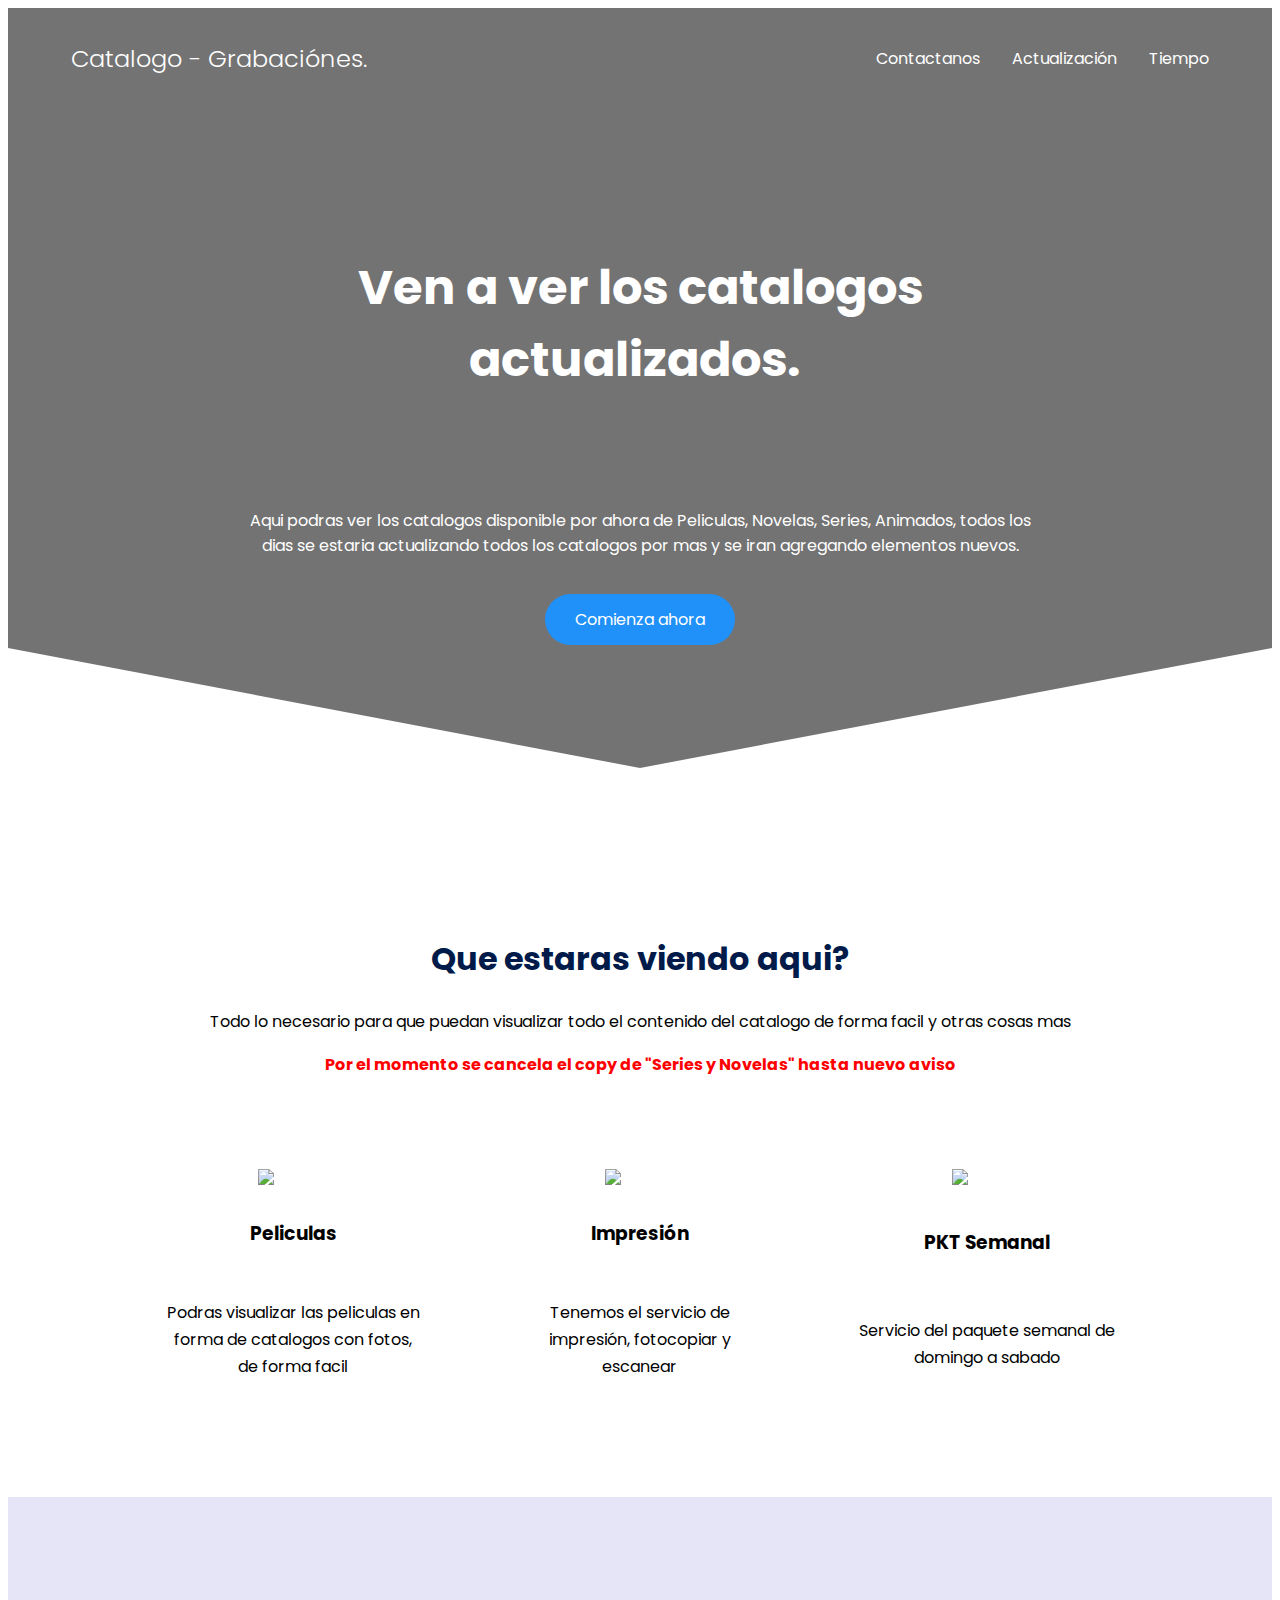
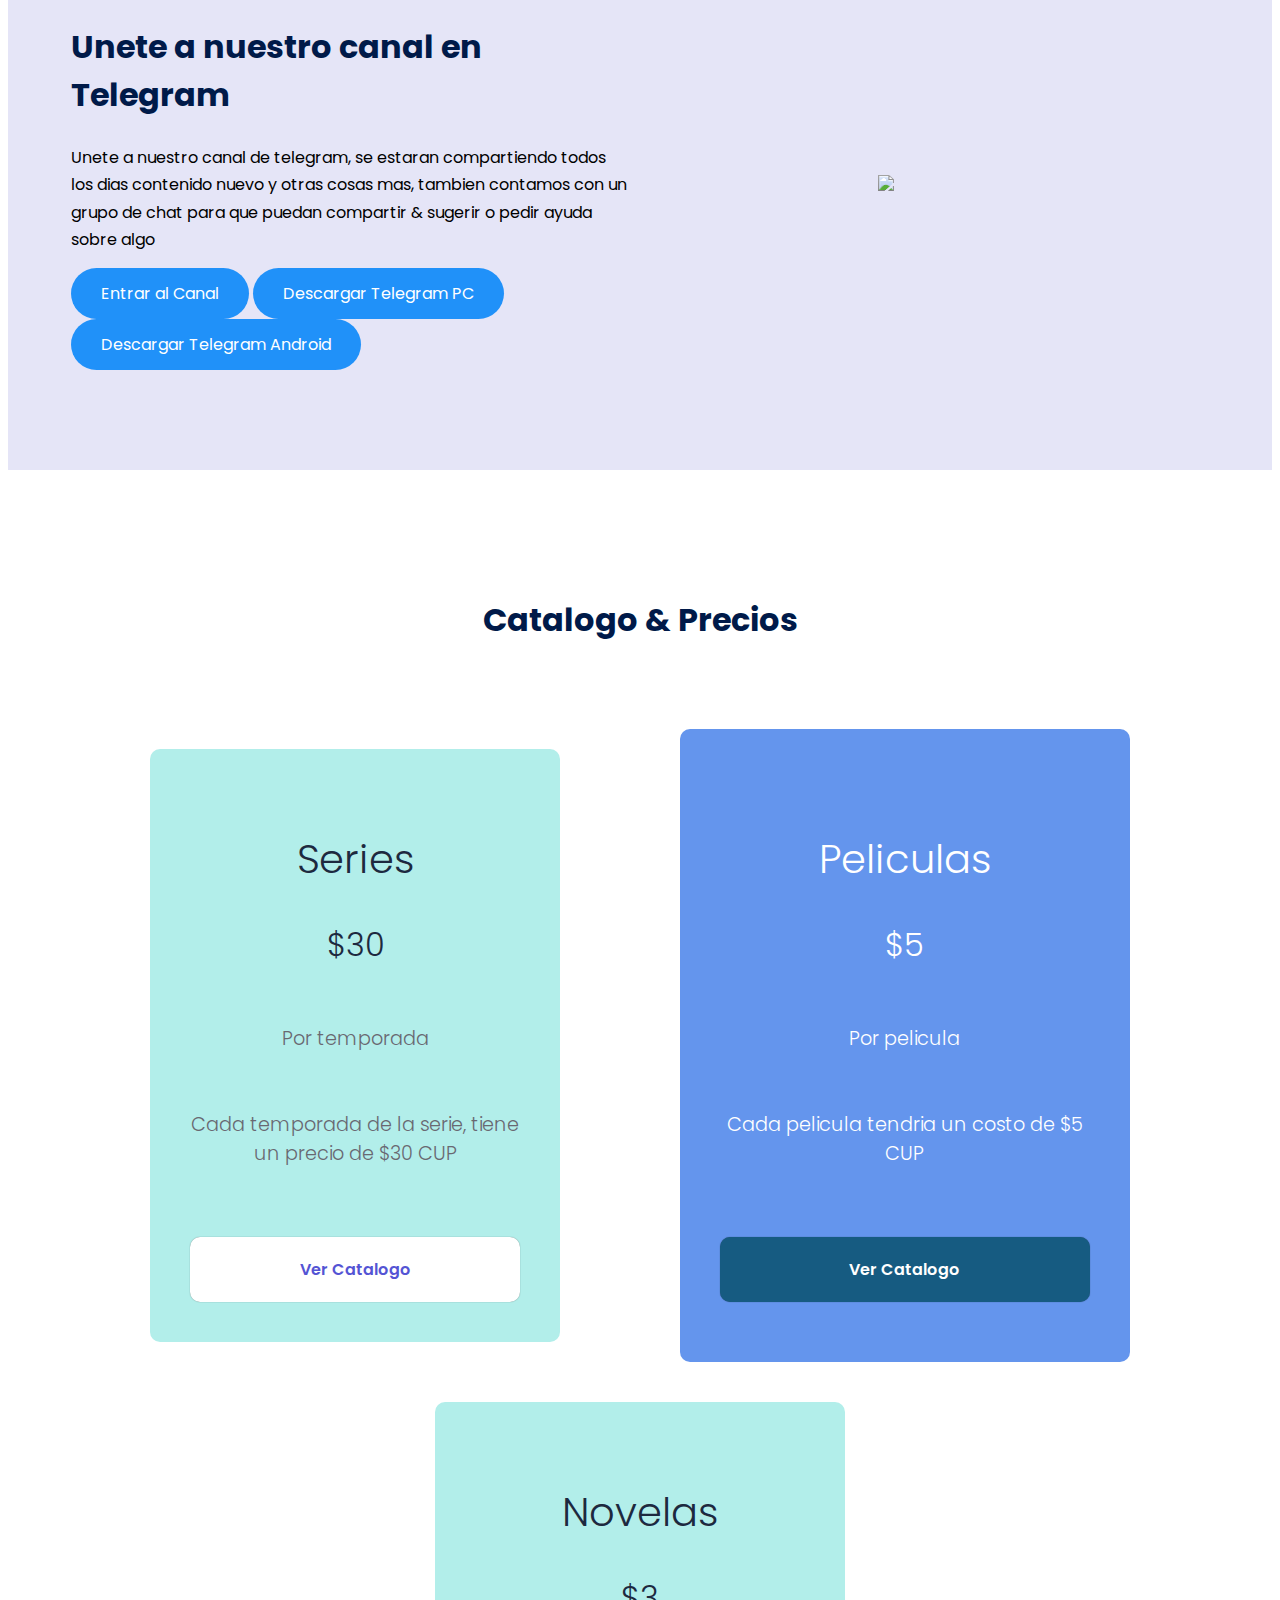
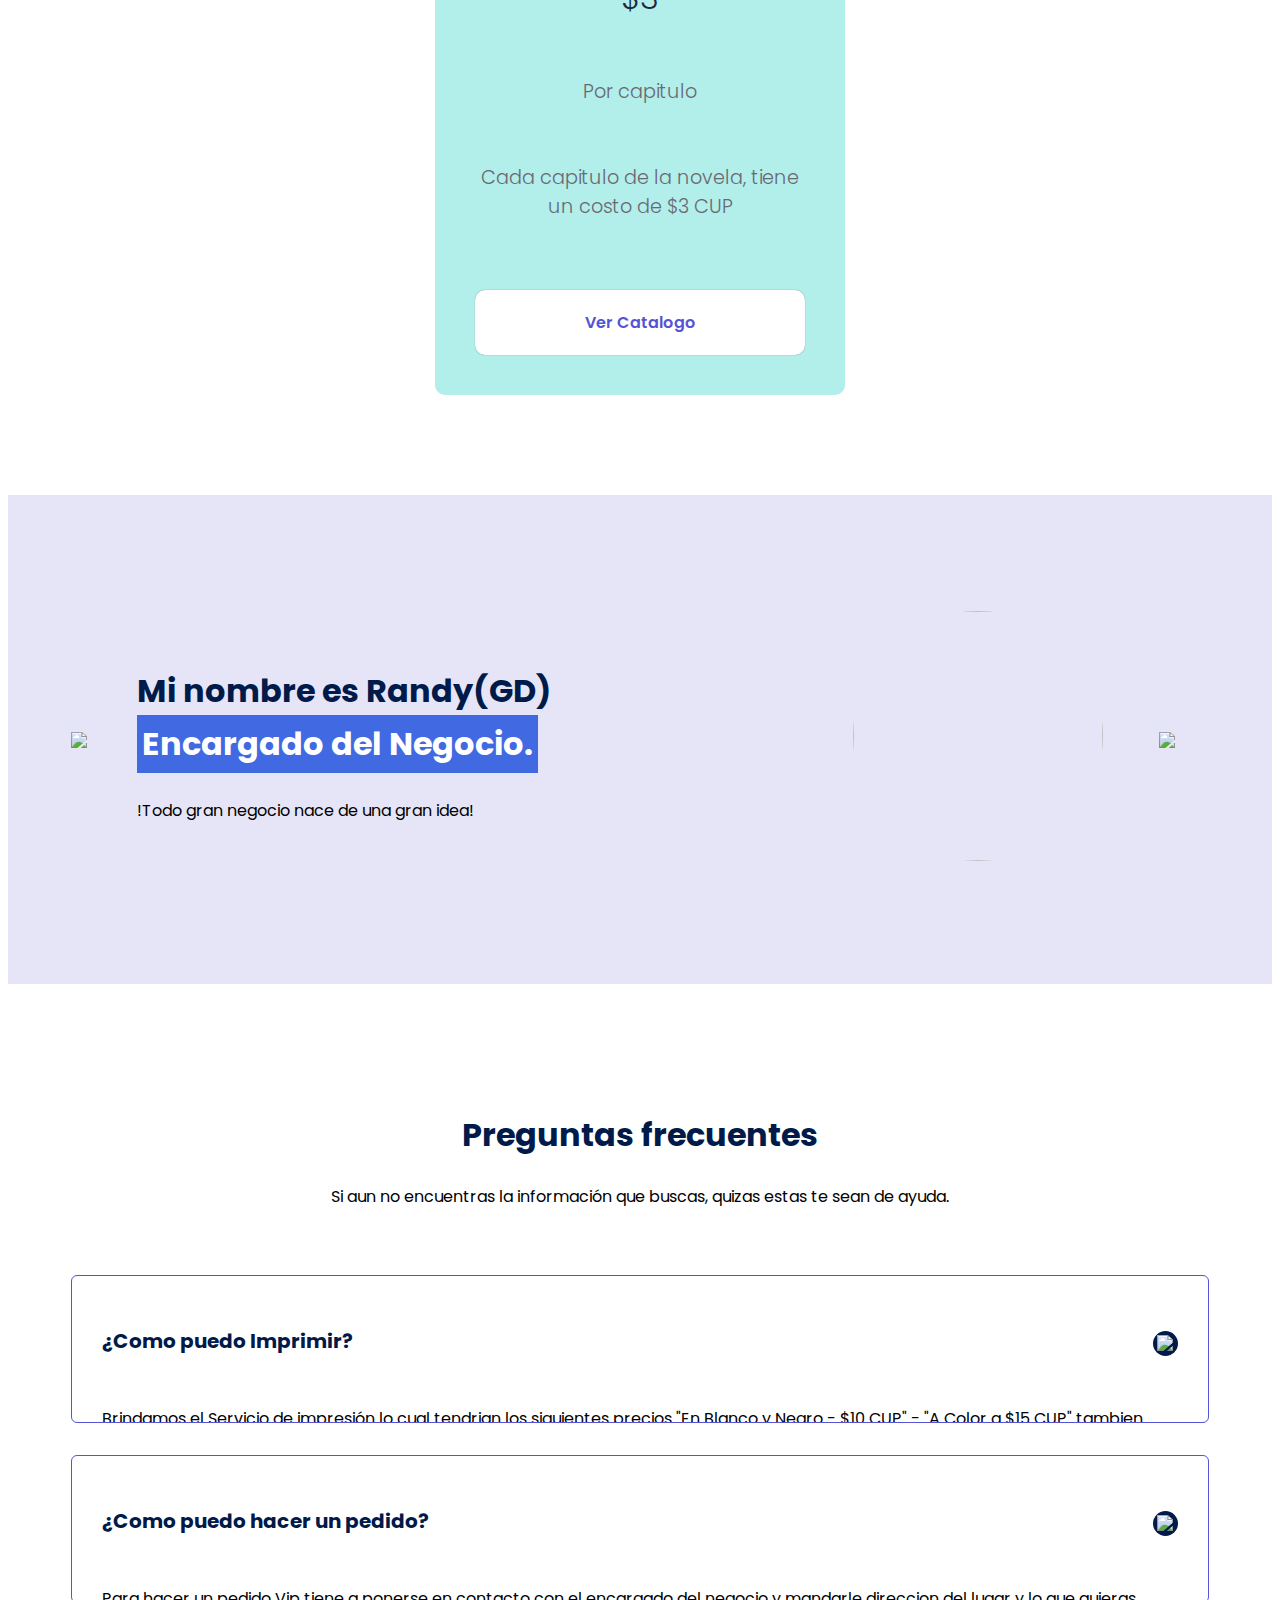
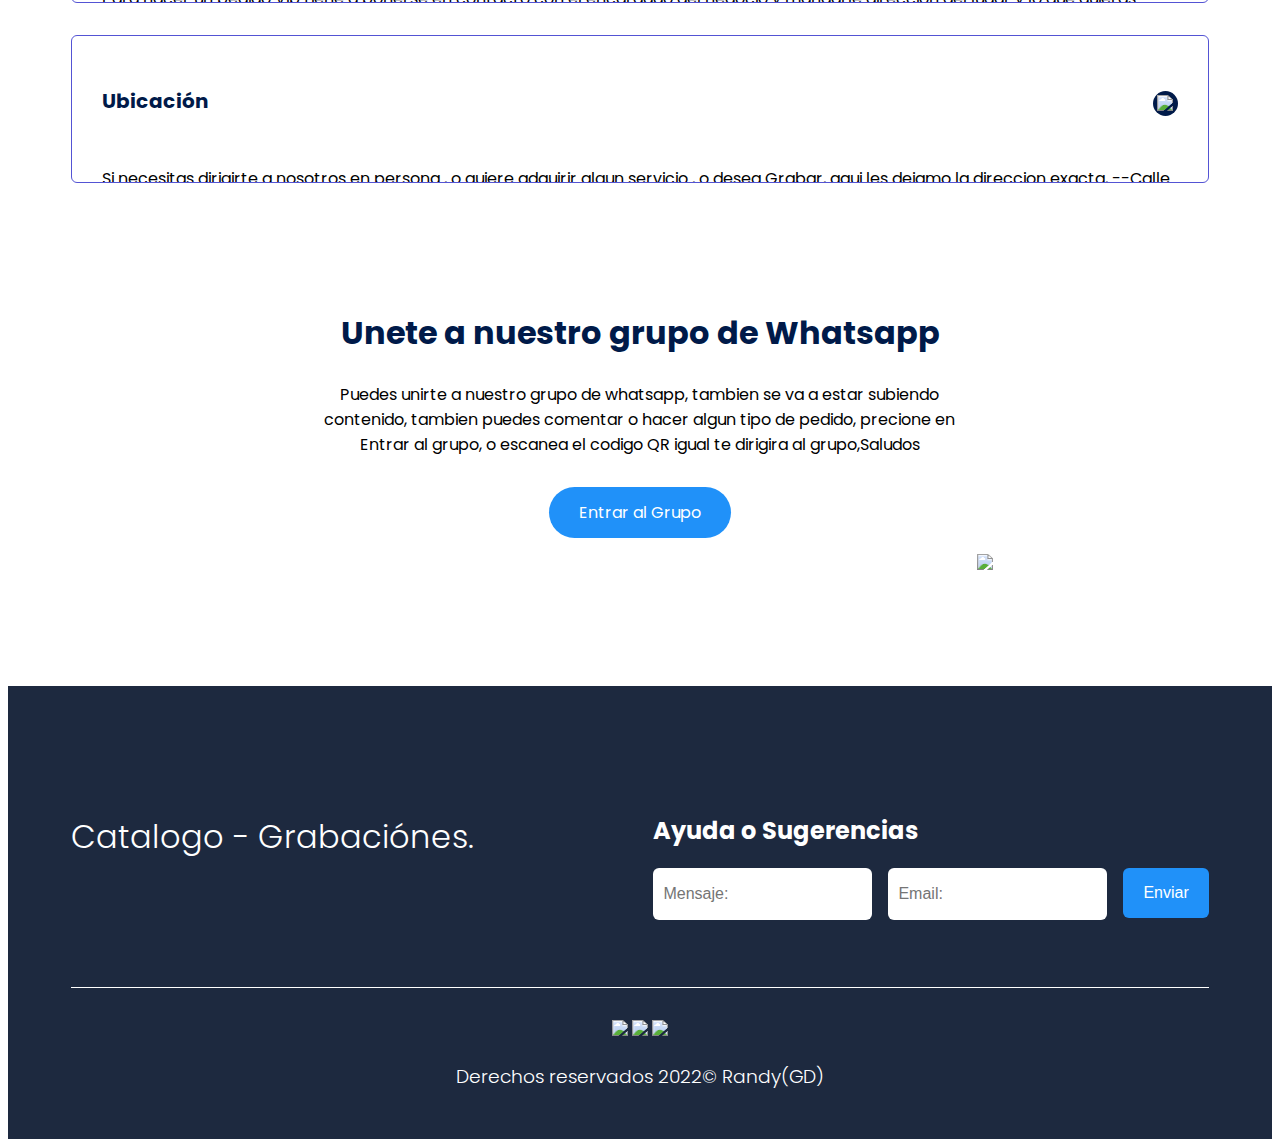
==== commit d8175109: "PKT" ====
--- a/index.html
+++ b/index.html
@@ -119,43 +119,44 @@
         <section class="container about">
             <h2 class="subtitle">Que estaras viendo aqui?</h2>
             <p class="about__paragraph">Todo lo necesario para que puedan visualizar todo el contenido del catalogo de forma facil y otras cosas mas</p>
-
+            <h1 class="about__error">Por el momento se cancela el copy de "Series y Novelas" hasta nuevo aviso</h1>
             <div class="about__main">
+
                 <article class="about__icons">
-                    <img src="./images/shapes.svg" class="about__icon">
+                    <img src="./images/correcto.png" class="about__icon">
                     <h3 class="about__title">Peliculas</h3>
-                    <p class="about__paragrah">Podras visualizar las peliculas en forma de catalogos con fotos, de forma facil</p>
-                </article>
-
-                <article class="about__icons">
-                    <img src="./images/shapes.svg" class="about__icon">
+                    <p class="about__paragrah1">Podras visualizar las peliculas en forma de catalogos con fotos, de forma facil</p>
+                </article>
+
+                <!--<article class="about__icons">
+                    <img src="./images/incorrecto.png" class="about__icon">
                     <h3 class="about__title">Novelas</h3>
                     <p class="about__paragrah">Podras ver los catalogos de las novelas, en estreno,clasicas y otros</p>
                 </article>
 
                 <article class="about__icons">
-                    <img src="./images/shapes.svg" class="about__icon">
+                    <img src="./images/incorrecto.png" class="about__icon">
                     <h3 class="about__title">Series</h3>
                     <p class="about__paragrah">Ver el catalogo de series en estreno, y otras por temporadas en español y con subtitulos</p>
-                </article>
+                </article>-->
 
                 <article class="about__icons">
-                    <img src="./images/shapes.svg" class="about__icon">
+                    <img src="./images/correcto.png" class="about__icon">
                     <h3 class="about__title">Impresión</h3>
-                    <p class="about__paragrah">Tenemos el servicio de impresión, fotocopiar y escanear</p>
+                    <p class="about__paragrah1">Tenemos el servicio de impresión, fotocopiar y escanear</p>
                 </article>
 
                 <article class="about__icons">
-                    <img src="./images/shapes.svg" class="about__icon">
+                    <img src="./images/correcto.png" class="about__icon">
                     <h3 class="about__title">PKT Semanal</h3>
-                    <p class="about__paragrah">Servicio del paquete semanal de domingo a sabado</p>
-                </article>
-
-                <article class="about__icons">
-                    <img src="./images/shapes.svg" class="about__icon">
+                    <p class="about__paragrah1">Servicio del paquete semanal de domingo a sabado</p>
+                </article>
+
+                <!--<article class="about__icons">
+                    <img src="./images/correcto.png" class="about__icon">
                     <h3 class="about__title">Otros</h3>
-                    <p class="about__paragrah">VAMOS POR MAS...</p>
-                </article>
+                    <p class="about__paragrah1">VAMOS POR MAS...</p>
+                </article>-->
             </div>
         </section>
 
@@ -180,28 +181,28 @@
 
             <div class="price__table">
                 <div class="price__element">
+                    <p class="price__name">Series</p>
+                    <h3 class="price__price">$30</h3>
+
+                    <div class="price__items">
+                        <p class="price__features">Por temporada</p>
+                        <p class="price__features">Cada temporada de la serie, tiene un precio de $30 CUP</p>
+                    </div>
+
+                    <a href="paginas/CatalogoSeries.html" class="price__cta">Ver Catalogo</a>
+                </div>
+
+
+                <div class="price__element price__element--best">
                     <p class="price__name">Peliculas</p>
                     <h3 class="price__price">$5</h3>
 
                     <div class="price__items">
                         <p class="price__features">Por pelicula</p>
-                        <p class="price__features">Cada pelicula tendria un costo de $5 cup</p>
+                        <p class="price__features">Cada pelicula tendria un costo de $5 CUP</p>
                     </div>
 
                     <a href="paginas/CatalogoPeliculas.html" class="price__cta">Ver Catalogo</a>
-                </div>
-
-
-                <div class="price__element price__element--best">
-                    <p class="price__name">Series</p>
-                    <h3 class="price__price">$30</h3>
-
-                    <div class="price__items">
-                        <p class="price__features">Por temporadas</p>
-                        <p class="price__features">Cada temporada de la serie, tiene un precio de $30 cup</p>
-                    </div>
-
-                    <a href="paginas/CatalogoSeries.html" class="price__cta">Ver Catalogo</a>
                 </div>
 
 
@@ -211,7 +212,7 @@
 
                     <div class="price__items">
                         <p class="price__features">Por capitulo</p>
-                        <p class="price__features">Cada capitulo de la novela, tiene un costo de $3 cup</p>
+                        <p class="price__features">Cada capitulo de la novela, tiene un costo de $3 CUP</p>
                     </div>
 
                     <a href="paginas/CatalogoNovelas.html" class="price__cta">Ver Catalogo</a>
@@ -232,25 +233,25 @@
                     </div>
 
                     <figure class="testimony__picture">
+                        <img src="./images/face2.jpg" class="testimony__img">
+                    </figure>
+                </section>
+
+                <section class="testimony__body" data-id="2">
+                    <div class="testimony__texts">
+                        <h2 class="subtitle">Mi nombre es WilmerDj <span class="testimony__course">Administrador del Negocio.</span></h2>
+                        <p class="testimony__review">!Todo gran negocio nace de una gran idea!</p>
+                    </div>
+
+                    <figure class="testimony__picture">
                         <img src="./images/face.jpg" class="testimony__img">
                     </figure>
                 </section>
 
-                <section class="testimony__body" data-id="2">
-                    <div class="testimony__texts">
-                        <h2 class="subtitle">Mi nombre es WilmerDj <span class="testimony__course">Colaborador del Negocio</span></h2>
-                        <p class="testimony__review">!Todo gran negocio nace de una gran idea!</p>
-                    </div>
-
-                    <figure class="testimony__picture">
-                        <img src="./images/face2.jpg" class="testimony__img">
-                    </figure>
-                </section>
-
                 <section class="testimony__body" data-id="3">
                     <div class="testimony__texts">
-                        <h2 class="subtitle">Mi nombre es Ronald(DC) <span class="testimony__course">Colaborador del Negocio.</span></h2>
-                        <p class="testimony__review">L!Todo gran negocio nace de una gran idea!</p>
+                        <h2 class="subtitle">Mi nombre es Ronald(DC) <span class="testimony__course">Administrador del Negocio.</span></h2>
+                        <p class="testimony__review">!Todo gran negocio nace de una gran idea!</p>
                     </div>
 
                     <figure class="testimony__picture">
@@ -301,7 +302,7 @@
                             </span>
                         </h3>
 
-                        <p class="questions__show">Primero que nada , para utilizar el servicio de pedido gratis, primero usted debe adquirir el servicio del PKT semanal, para eso contacte a uno de los administradores y se les dara informacion necesaria, ya cuando adquiera el servicio del paquete semanal, podra hacer un pedido gratis por semana, para mas informacion contactar a los administradores</p>
+                        <p class="questions__show">Para hacer un pedido Vip tiene q ponerse en contacto con el encargado del negocio y mandarle direccion del lugar y lo que quieras pedir y el te dira dependiendo del lugar el precio del servicio</p>
                     </div>
                 </article>
 
--- a/css/estilos.css
+++ b/css/estilos.css
@@ -139,6 +139,16 @@
 .about__paragraph {
     line-height: 1.7;
 }
+.about__error {
+    font-size: 1rem;
+    color: red;
+    line-height: 1.7;
+}
+.about__paragrah1{
+    line-height: 1.7;
+    color: black;
+}
+
 
 .about__main {
     padding-top: 80px;
@@ -161,7 +171,7 @@
 }
 
 .about__icon {
-    width: 40px;
+    width: 70px;
 }
 
 /* Knowledge */
@@ -212,7 +222,7 @@
 }
 
 .price__element{
-    background-color: #e5e5f7;
+    background-color: #B2EEEA;
     text-align: center;
     border-radius: 10px;
     width: 330px;
@@ -227,10 +237,10 @@
 .price__element--best{
     width: 370px;
     padding: 60px 40px;
-    background-color: #FF7143;
+    background-color: cornflowerblue;
     --color-plan: rgb(255 255 255 / 75%);
     --color-price: #fff;
-    --bg-cta: #9F3919;
+    --bg-cta: #165B81;  
     --color-cta: #FFF;
     --color-items: #fff;
 }
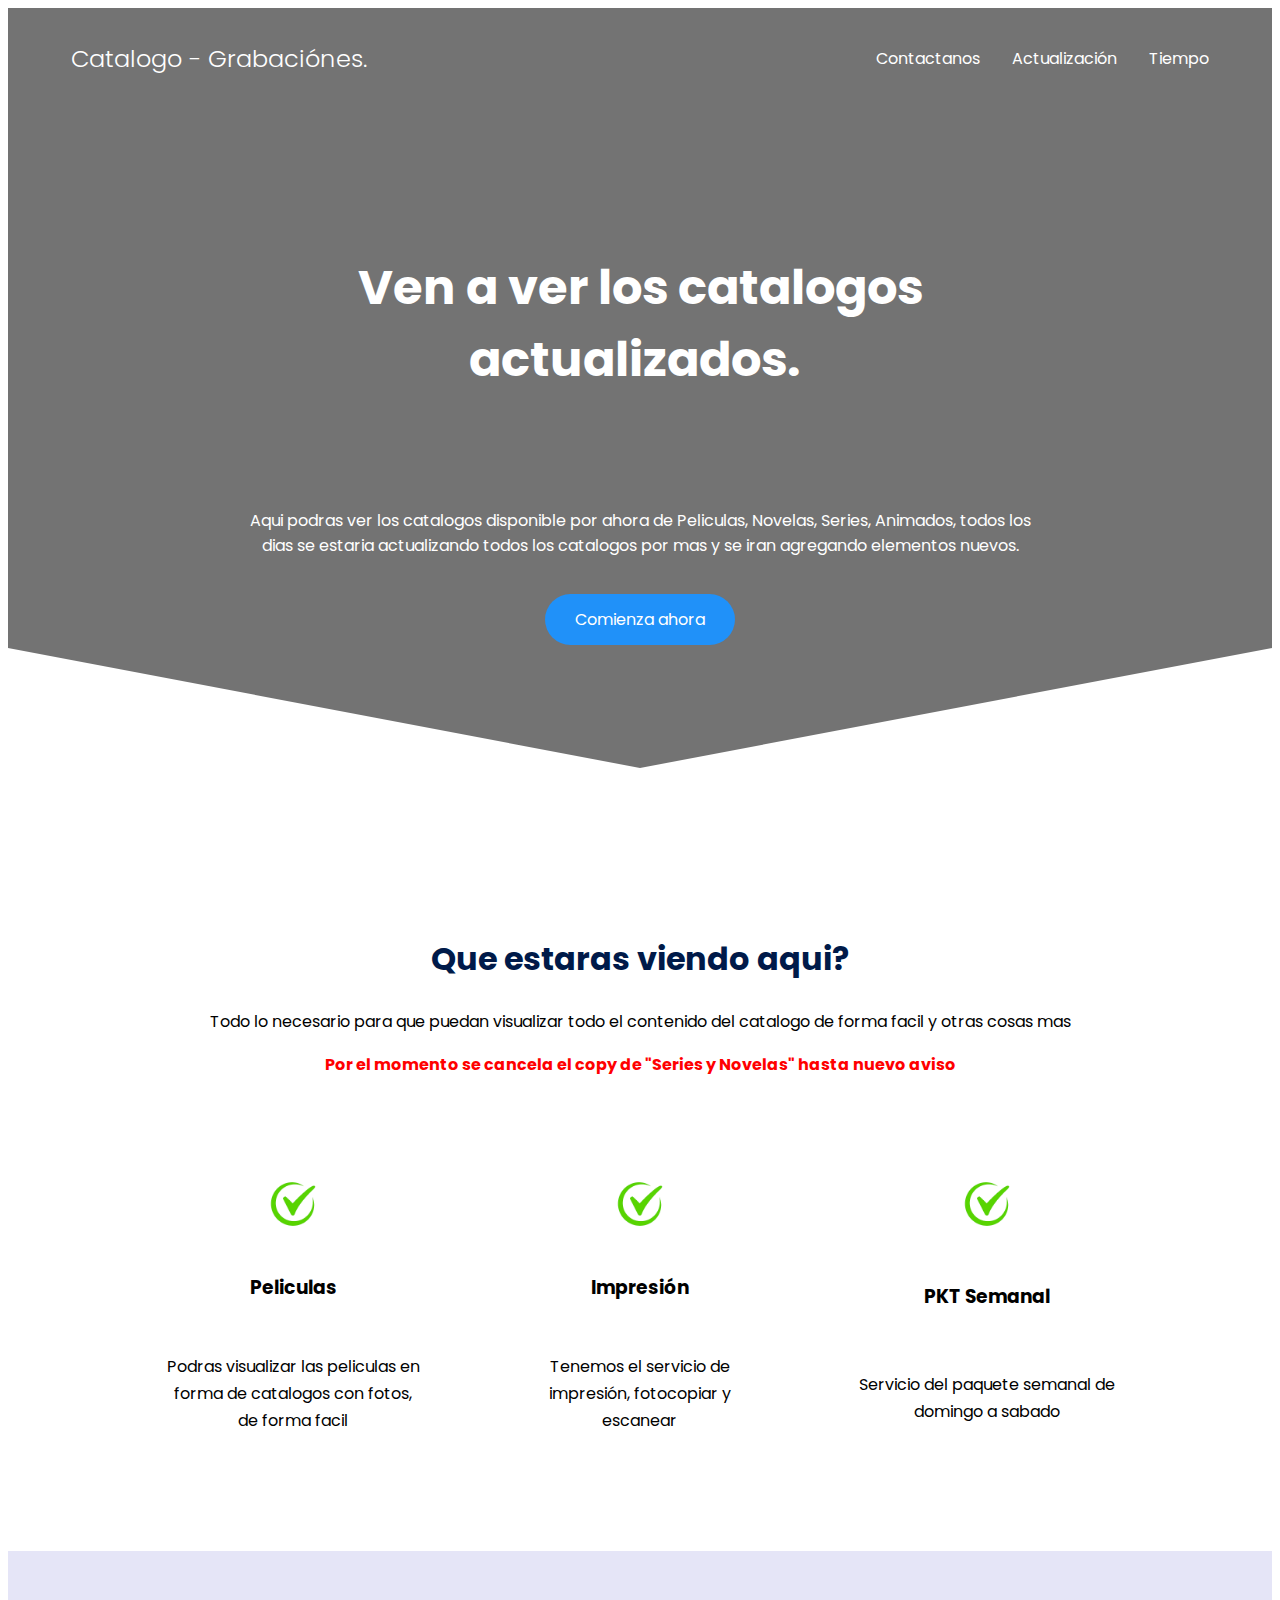
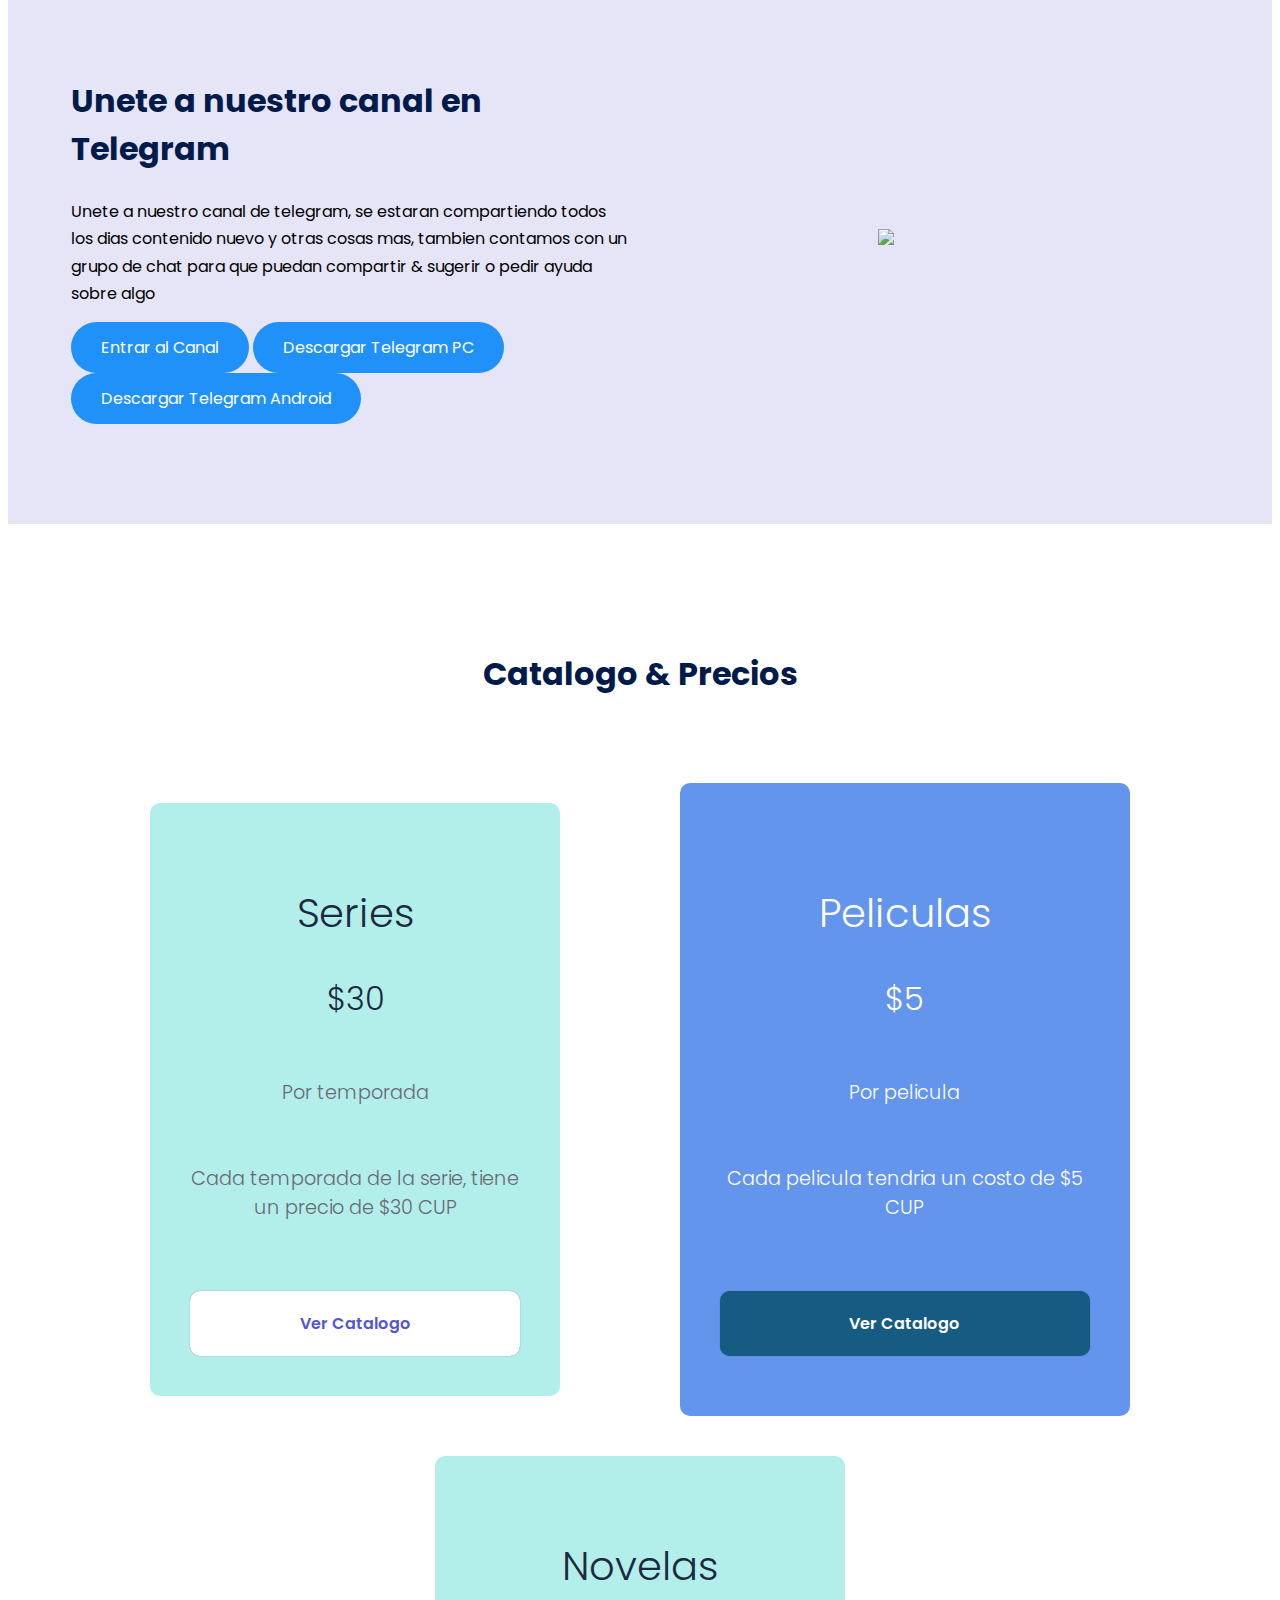
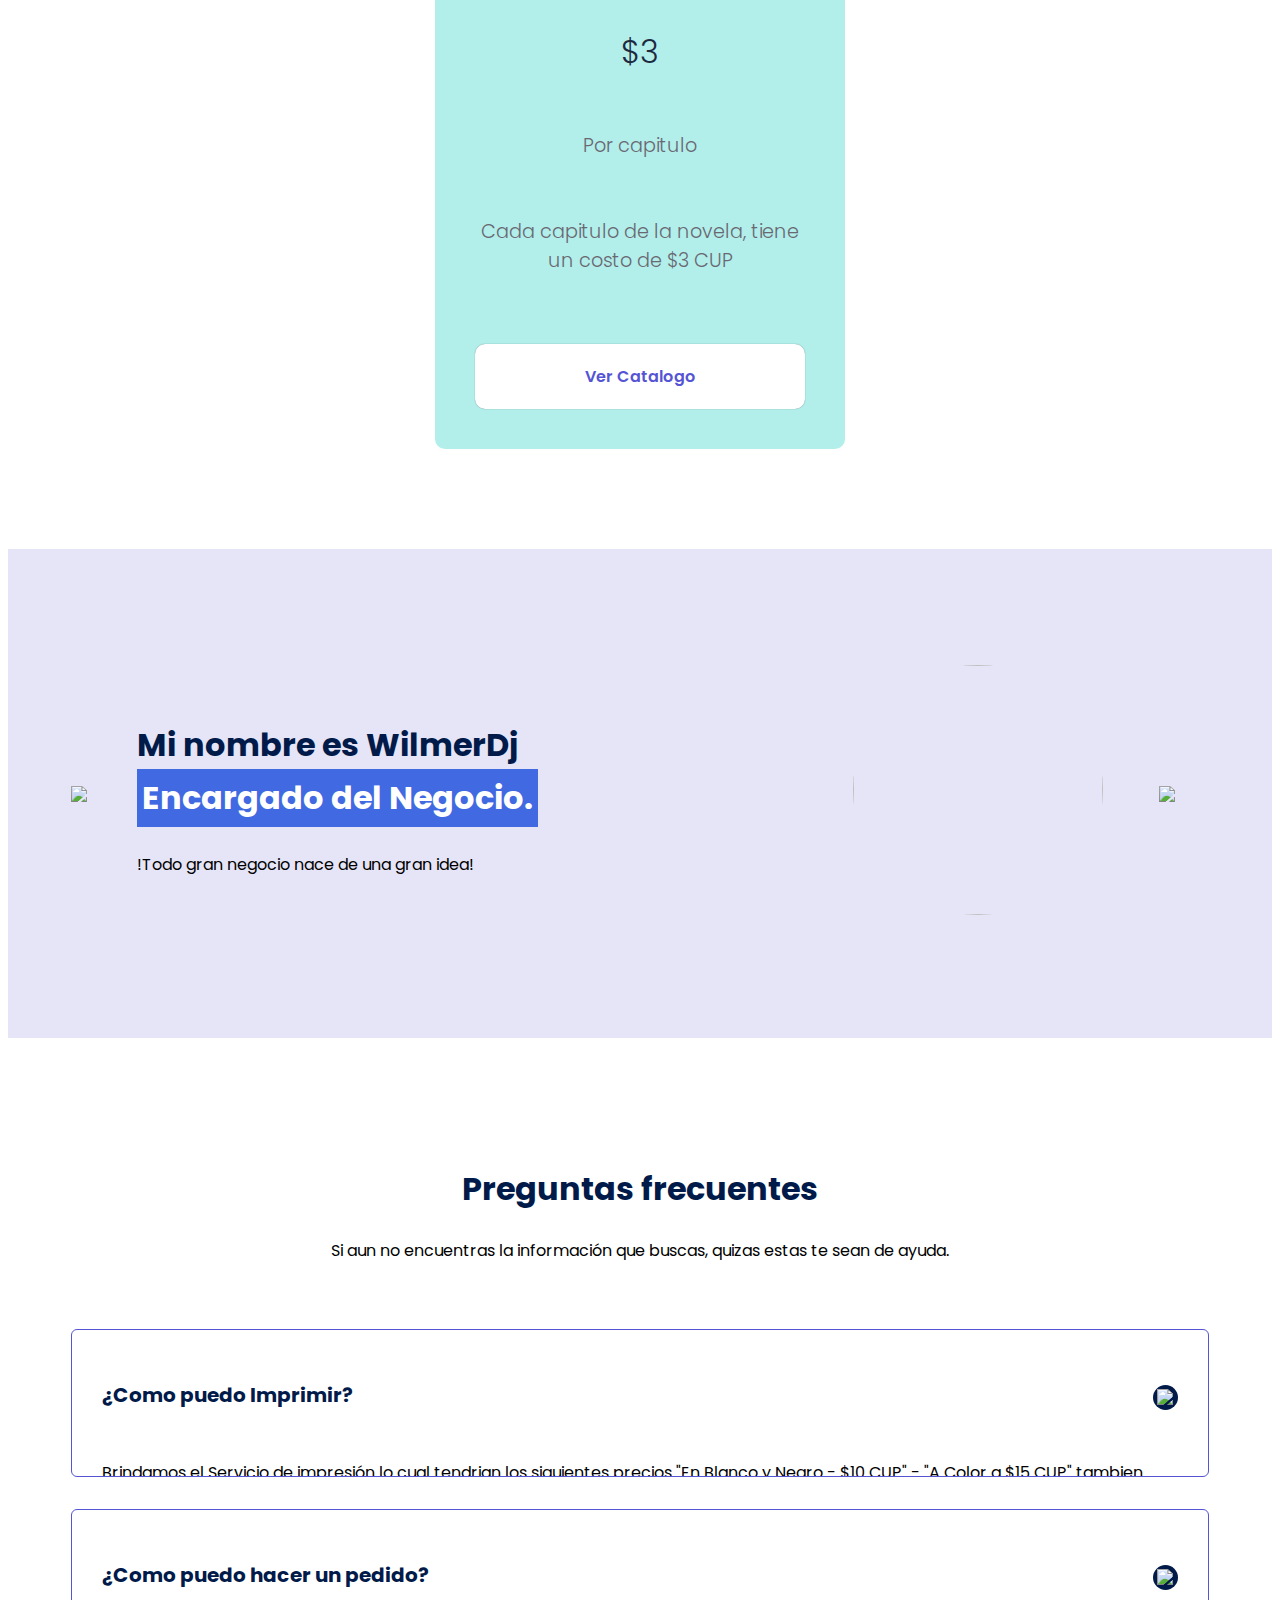
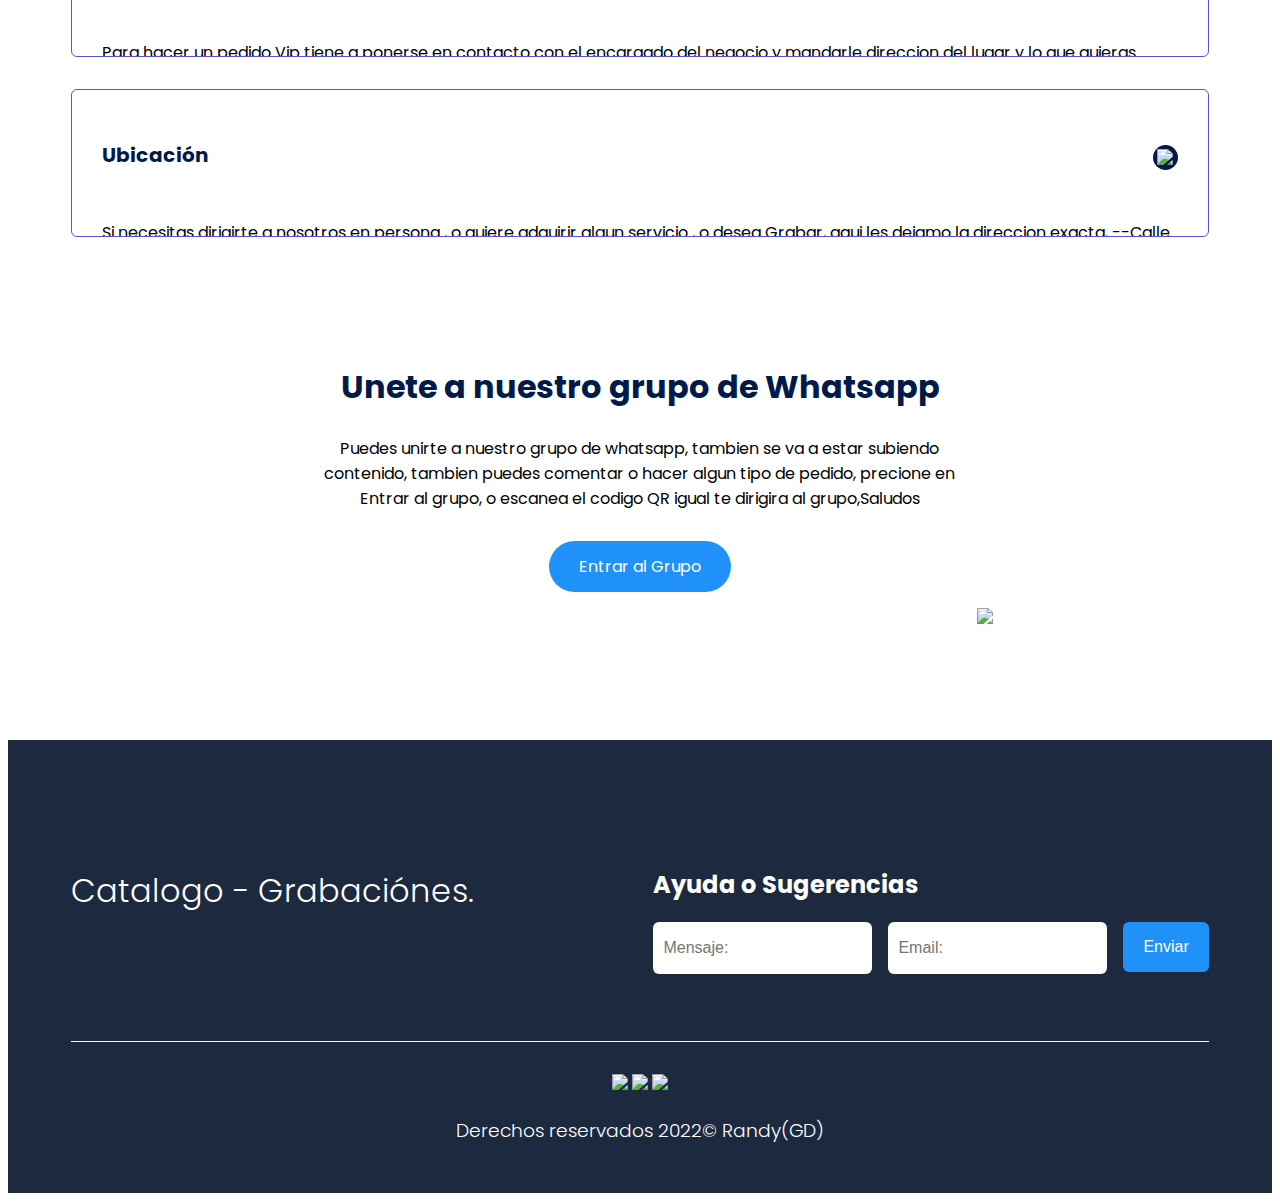
==== commit 32d50a68: "Update index.html" ====
--- a/index.html
+++ b/index.html
@@ -228,7 +228,7 @@
 
                 <section class="testimony__body testimony__body--show" data-id="1">
                     <div class="testimony__texts">
-                        <h2 class="subtitle">Mi nombre es Randy(GD) <span class="testimony__course">Encargado del Negocio.</span></h2>
+                        <h2 class="subtitle">Mi nombre es WilmerDj <span class="testimony__course">Encargado del Negocio.</span></h2>
                         <p class="testimony__review">!Todo gran negocio nace de una gran idea!</p>
                     </div>
 
@@ -239,7 +239,7 @@
 
                 <section class="testimony__body" data-id="2">
                     <div class="testimony__texts">
-                        <h2 class="subtitle">Mi nombre es WilmerDj <span class="testimony__course">Administrador del Negocio.</span></h2>
+                        <h2 class="subtitle">Mi nombre es Randy(GD) <span class="testimony__course">Administrador del Negocio.</span></h2>
                         <p class="testimony__review">!Todo gran negocio nace de una gran idea!</p>
                     </div>
 
@@ -385,4 +385,4 @@
 
 </body>
 
-</html>+</html>
